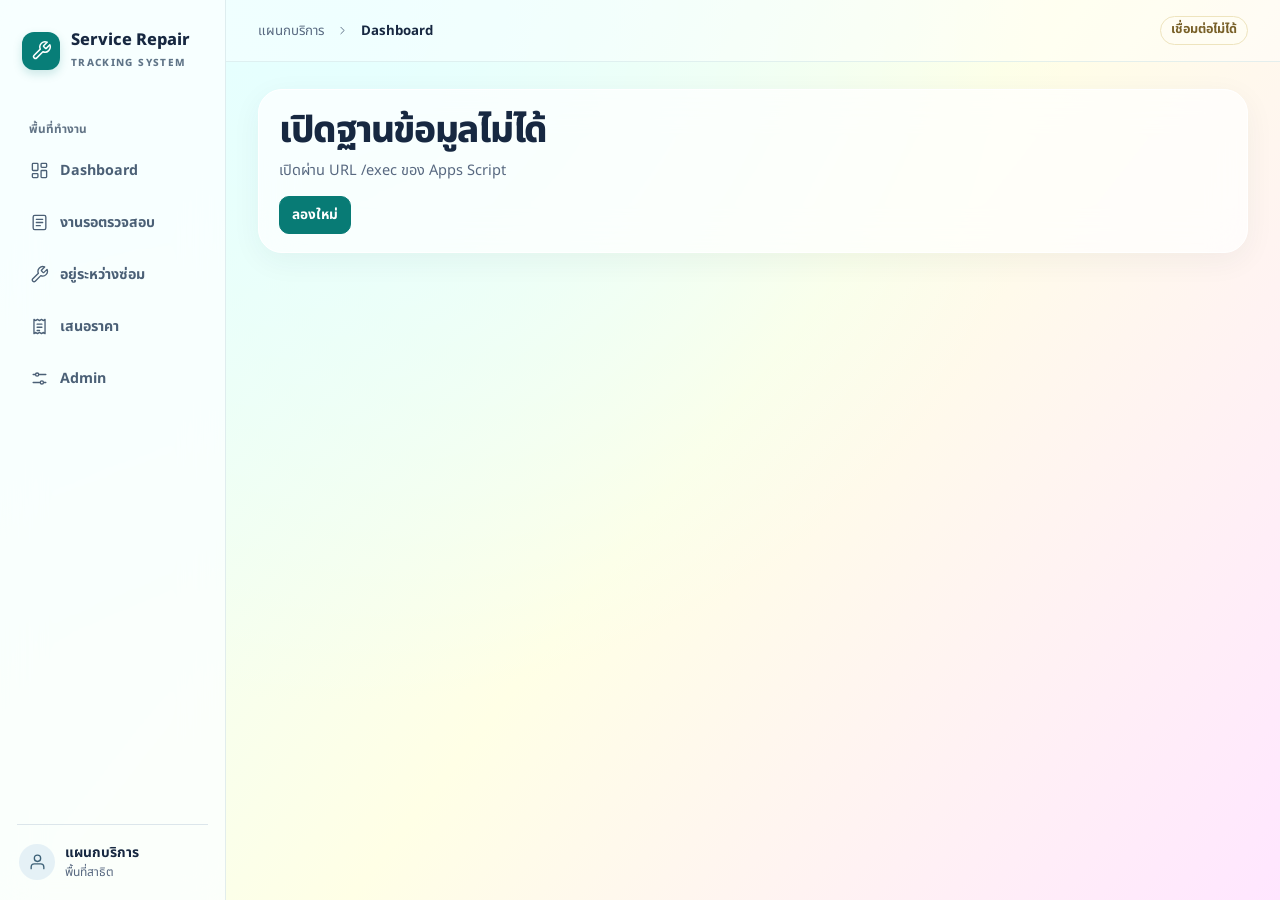
==== google-apps-script/Index.html @ 206aa83a "Add files via upload" ====
<!doctype html>
<html lang="th">
<head>
  <meta charset="utf-8">
  <meta name="viewport" content="width=device-width, initial-scale=1">
  <meta name="description" content="แดชบอร์ดและระบบติดตามงานซ่อมสำหรับแผนกบริการ">
  <meta name="theme-color" content="#edfafa">
  <title>Service Repair Tracking</title>
  <link rel="preconnect" href="https://fonts.googleapis.com">
  <link rel="preconnect" href="https://fonts.gstatic.com" crossorigin>
  <link href="https://fonts.googleapis.com/css2?family=Noto+Sans+Thai:wght@400;500;600;700;800&display=swap" rel="stylesheet">
  <style>
*{box-sizing:border-box}
:root{color-scheme:light;--ink:#172841;--muted:#586980;--line:#dce6eb;--teal:#087a76;--teal-dark:#076761;--panel:rgba(255,255,255,.71);--shadow:0 8px 30px rgba(31,62,81,.055);font-family:"Noto Sans Thai",Tahoma,sans-serif;font-size:16px}
body{margin:0;min-height:100vh;color:var(--ink);background:radial-gradient(ellipse at 26% 2%,#e5ffff,transparent 55%),linear-gradient(128deg,#e5ffff 0%,#ffffe6 53%,#ffe6ff 100%);background-attachment:fixed}
button,input,select,textarea{font:inherit;color:inherit}
button,a,input,select,textarea{transition:background .18s,border-color .18s,color .18s,box-shadow .18s,transform .18s}
button,a{touch-action:manipulation}
button{cursor:pointer}
a{color:inherit;text-decoration:none}
:focus-visible{outline:3px solid #168e89;outline-offset:3px}
svg{width:19px;height:19px;vertical-align:middle;flex:none}
[data-icon]{display:inline-grid;place-items:center;flex:none}
h1,h2,h3,p{margin:0}
small{color:var(--muted)}
[hidden]{display:none!important}
.sidebar{width:226px;position:fixed;inset:0 auto 0 0;display:flex;flex-direction:column;padding:30px 17px 19px;background:rgba(251,255,255,.79);border-right:1px solid rgba(134,172,181,.22);backdrop-filter:blur(20px);z-index:3}
.brand{display:flex;align-items:center;gap:11px;margin:0 5px 49px;line-height:1.27}
.brand strong{font-size:1.02rem;font-weight:800;display:block;white-space:nowrap}
.brand small{font-size:.625rem;letter-spacing:.135em;font-weight:800;color:#607588}
.brand-mark{width:38px;height:38px;border-radius:12px;background:#087e78;color:#fff;box-shadow:0 4px 10px #087e7830}
.brand-mark svg{width:21px;height:21px}
.nav-label{font-size:.74rem;color:#627486;font-weight:700;padding:0 12px 9px}
nav a{display:flex;align-items:center;gap:11px;padding:12px 12px;margin-bottom:5px;border-radius:11px;font-size:.89rem;font-weight:700;color:#4b6076;border:1px solid transparent}
nav a:hover,nav a[aria-current="page"]{background:#dcf4ef;color:#086e69;border-color:#ccece6}
.repair-links{display:contents}
.side-footer{margin-top:auto;border-top:1px solid var(--line);padding:17px 2px 0;display:flex;gap:10px;align-items:center;font-size:.86rem}
.side-footer small{display:block;font-size:.75rem}
.avatar{width:36px;height:36px;border-radius:50%;background:#e5f1f6;color:#3d6177}
.workspace{margin-left:226px;min-width:0}
.topbar{display:flex;align-items:center;justify-content:space-between;padding:0 32px;height:62px;background:#ffffff62;border-bottom:1px solid #d4e7e9a0}
.breadcrumb{display:flex;align-items:center;gap:12px;color:var(--muted);font-size:.83rem}
.breadcrumb strong{color:var(--ink)}
.breadcrumb svg{width:13px}
.demo,.badge{display:inline-flex;align-items:center;gap:6px;padding:4px 10px;border-radius:20px;font-size:.79rem;font-weight:700;line-height:1.5;background:var(--status-bg,#eaf2f7);color:var(--status-fg,#355970);white-space:normal}
.status-pending-inspection{--status-bg:#dfebff;--status-fg:#214e9f}
.status-inspecting{--status-bg:#d4f3fb;--status-fg:#07596d}
.status-repairing{--status-bg:#eae0ff;--status-fg:#55339b}
.status-waiting-parts{--status-bg:#ffe5cf;--status-fg:#914014}
.status-waiting-factory{--status-bg:#fce0f2;--status-fg:#862263}
.status-waiting-customer-approval{--status-bg:#fff0bc;--status-fg:#735000}
.status-waiting-test{--status-bg:#eef5cd;--status-fg:#455b11}
.status-repair-failed{--status-bg:#ffdee0;--status-fg:#a01e37}
.status-repair-completed{--status-bg:#d9f4d8;--status-fg:#26632b}
.status-waiting-return{--status-bg:#d6f5ef;--status-fg:#006259}
.status-closed{--status-bg:#e5e9f1;--status-fg:#455366}
.demo{background:#fffdf3;color:#796129;border:1px solid #eee4be;white-space:nowrap}
.demo i,.key i,.badge i{width:7px;height:7px;border-radius:50%;background:currentColor;flex:none}
main{max-width:1640px;margin:auto;padding:27px 32px 34px}
.hero,.section-head,.toolbar,.dialog-head,.pagination,.actions{display:flex;align-items:center;justify-content:space-between;gap:14px}
.hero{margin-bottom:23px;align-items:flex-end}
.eyebrow{color:var(--teal-dark);font-weight:800;font-size:.71rem;letter-spacing:.12em;margin-bottom:5px}
h1{font-size:clamp(1.65rem,3vw,2.3rem);font-weight:800;letter-spacing:-.035em;line-height:1.25}
.subtitle{color:var(--muted);margin-top:6px;font-size:.91rem}
h2{font-size:1.09rem;font-weight:800}
h3{font-size:.98rem}
.segment{display:flex;align-items:stretch;gap:3px;padding:4px;background:#ffffff9c;border:1px solid #dfe9eb;border-radius:12px;flex-wrap:wrap}
.segment button{border:0;background:none;color:var(--muted);border-radius:8px;padding:7px 11px;font-size:.83rem;font-weight:700;display:inline-flex;align-items:center;justify-content:center;gap:6px}
.segment button[aria-pressed="true"]{background:#fff;color:var(--teal-dark);box-shadow:0 1px 6px #2449571b}
.segment button:hover{color:var(--teal-dark);background:#f2fbf9}
.panel,.metric{background:var(--panel);border:1px solid #fff;border-radius:24px;box-shadow:var(--shadow);backdrop-filter:blur(18px)}
.dashboard-overview{display:grid;grid-template-columns:minmax(320px,.85fr) minmax(0,1.4fr);gap:16px;margin-bottom:16px}
.dashboard-status,.dashboard-follow{margin-bottom:16px}
.status-grid{display:grid;grid-template-columns:repeat(auto-fit,minmax(min(100%,180px),1fr));gap:10px}
.status-card{display:grid;grid-template-columns:minmax(0,1fr) auto;align-items:center;gap:8px;text-align:left;padding:12px;border:1px solid var(--line);border-radius:12px;background:#ffffff9c;color:var(--ink);font-weight:700;transition:background .18s,border-color .18s}
.status-card:hover,.status-card:focus-visible{background:var(--status-bg,#ecfaf7);border-color:var(--status-fg,#85cdc3)}
.status-card strong{font-size:1.1rem;color:var(--status-fg,#00786e)}
.status-track{grid-column:1/-1;height:5px;border-radius:9px;background:var(--status-bg,#e4edf0);overflow:hidden}
.status-track span{display:block;height:100%;border-radius:inherit;background:var(--status-fg,#2b9c90)}
.dashboard-summary{display:flex;flex-direction:column}
.metrics{display:grid;grid-template-columns:repeat(2,minmax(0,1fr));grid-auto-rows:1fr;flex:1;gap:10px}
.metric{padding:13px 14px;text-align:left;min-width:0;color:var(--ink);border-color:#e4edf0;border-radius:15px;box-shadow:none}
.dashboard-overview .chart{--plot:158px}
.dashboard-follow .case-list{grid-template-columns:repeat(3,minmax(0,1fr))}
.dashboard-follow .section-head{flex-wrap:wrap}
.metric:hover,.case:hover{transform:translateY(-2px);box-shadow:0 8px 22px #23445616}
.metric-row{display:flex;justify-content:space-between;align-items:center;gap:8px}
.metric-label{color:#4a6076;font-size:.87rem;font-weight:700}
.tile-icon{display:inline-grid;place-items:center;width:35px;height:35px;border-radius:10px;flex:none}
.teal{background:#daf5ec;color:#08766b}.blue{background:#e3efff;color:#2b5cb0}.amber{background:#fff1d8;color:#895600}.rose{background:#ffe7ed;color:#b12f52}.purple{background:#eee9ff;color:#6547a2}.neutral{background:#eaf0f5;color:#526578}
.metric-value{display:flex;align-items:baseline;gap:7px;line-height:1.18;margin:6px 0}
.metric-value strong{font-size:1.9rem;font-weight:800;letter-spacing:-.035em}
.metric-value span,.metric small{font-size:.77rem;color:var(--muted)}
.panel{padding:18px 20px;min-width:0}
.panel:hover{border-color:#e1eceb}
.section-head{align-items:flex-start;margin-bottom:12px}
.section-head p{color:var(--muted);font-size:.79rem;margin-top:3px}
.icon-title{display:flex;align-items:center;gap:8px}
.icon-title svg{color:var(--teal)}
.button,.icon-button{display:inline-flex;align-items:center;justify-content:center;gap:7px;border:1px solid #d8e5e9;border-radius:10px;background:#fff;padding:8px 12px;font-size:.85rem;font-weight:700;min-height:38px}
.button:hover,.icon-button:hover{background:#e9f7f4;border-color:#b8dcd6}
.button.primary{background:#087b75;color:#fff;border-color:#087b75}
.button.primary:hover{background:#086862}
.button.compact{padding:5px 9px;min-height:32px;font-size:.77rem}
.icon-button{width:38px;padding:0}
.chart-summary{display:flex;flex-wrap:wrap;gap:10px 23px;margin:8px 0 12px}
.chart-summary div{display:grid;gap:1px}
.chart-summary small{font-size:.74rem}
.chart-summary b{font-size:1.18rem;line-height:1.25;font-variant-numeric:tabular-nums}
.chart-summary .delta{color:var(--teal-dark)}
.chart-scroll,.table-scroll{overflow:auto;max-width:100%;scrollbar-color:#b9ced2 transparent}
.chart{display:grid;grid-template-columns:27px 1fr;min-width:max(400px,calc(var(--months) * 32px + 27px));--plot:119px}
.axis,.plot{height:var(--plot)}
.axis{position:relative;color:#65788d;font-size:.70rem}
.axis span{position:absolute;right:6px;transform:translateY(-50%)}
.plot{display:grid;grid-template-columns:repeat(var(--months),minmax(25px,1fr));gap:4px;position:relative;background:repeating-linear-gradient(to top,#d9e5e8 0 1px,transparent 1px 25%)}
.plot button{position:relative;border:0;background:none;display:grid;justify-items:center;align-items:end;padding:0 2px;min-width:0;isolation:isolate}
.plot button:hover,.plot button:focus-visible{background:#d7efed8a;border-radius:6px}
.plot button .bar{width:min(26px,85%);height:max(2px,var(--bar));display:flex;flex-direction:column-reverse;overflow:hidden;border-radius:5px 5px 1px 1px;background:#dbe8ed}
.bar span:first-child,.key .house{background:#16998e}.bar span:nth-child(2),.key .site{background:#a49ae9}
.plot small{position:absolute;top:100%;left:50%;transform:translateX(-50%);white-space:nowrap;font-size:.66rem;padding-top:4px}
.chart-scroll{padding-bottom:24px;padding-top:7px}
.keys{display:flex;justify-content:center;gap:16px;margin-top:3px}
.key{display:inline-flex;align-items:center;gap:6px;color:var(--muted);font-size:.75rem}
.key i{border-radius:3px;width:9px;height:9px}
.case-list{display:grid;gap:8px}
.case{display:grid;grid-template-columns:auto minmax(0,1fr) auto;gap:9px;align-items:center;text-align:left;width:100%;padding:9px 8px;border:1px solid #e4ecef;border-radius:12px;background:#ffffff91}
.case strong,.case small{display:block;overflow-wrap:anywhere}
.case strong{font-size:.84rem}.case small{font-size:.76rem}
.case-count{color:#9c3150;font-size:.72rem;font-weight:800;text-align:right}
.case .tile-icon{width:31px;height:31px}
.text-button{font:inherit;font-weight:800;color:var(--teal-dark);border:0;background:transparent;padding:2px 0;text-align:left}
.text-button:hover{text-decoration:underline}
.table-panel{padding-bottom:11px}
.table-panel .section-head{margin-bottom:10px}
.toolbar{flex-wrap:wrap;margin-bottom:11px;justify-content:flex-start}
.toolbar .grow{flex:1;min-width:185px;max-width:370px}
.repair-toolbar{gap:8px}
.repair-toolbar .grow{min-width:min(100%,245px);max-width:440px}
.repair-toolbar select{max-width:100%}
.repair-date-filter legend{margin-bottom:5px}
.repair-date-heading{display:inline-flex;align-items:center;gap:7px;color:var(--teal-dark);font-weight:700;font-size:.85rem}
.repair-date-heading svg{width:16px;height:16px}
.repair-date-fields{display:flex;flex-wrap:wrap;gap:8px}
.repair-date-fields .field{flex:1 1 132px;max-width:200px;min-width:0}
.repair-filter-layout{display:flex;flex-wrap:wrap;align-items:flex-end;gap:12px 20px;margin-bottom:12px}
.repair-filter-layout .repair-toolbar{flex:1 1 610px;max-width:820px;margin:0}
.repair-filter-layout .repair-date-filter{flex:1 1 350px}
.repair-date-fields{align-items:flex-end}
.filter-reset{white-space:nowrap}
#date-range-error{margin-top:6px}
.search{display:flex;align-items:center;gap:8px;padding:0 10px;border:1px solid #dbe6eb;border-radius:10px;background:#ffffffba;color:var(--muted)}
.search:focus-within{border-color:#129a8a}
.search input{border:0;outline:0;background:none;width:100%;padding:8px 0;font-size:.86rem;min-width:0}
select,input:not(.search input,[type=checkbox]),textarea{border:1px solid #d9e5eb;background:#ffffffc9;border-radius:9px;min-width:0;max-width:100%;padding:8px 10px;font-size:.86rem}
select{appearance:none;padding-right:30px;background-image:url("data:image/svg+xml,%3Csvg xmlns='http://www.w3.org/2000/svg' viewBox='0 0 16 16' fill='none' stroke='%23576980' stroke-width='1.5'%3E%3Cpath d='m4 6 4 4 4-4'/%3E%3C/svg%3E");background-position:right 8px center;background-repeat:no-repeat;background-size:14px}
.table-scroll{margin:0 -6px}
table{width:100%;border-collapse:collapse;text-align:left;font-size:.82rem;white-space:nowrap}
th,td{padding:10px 9px;border-bottom:1px solid #e5eef0}
th{color:#52647b;background:#edf5f7a8;font-size:.75rem;font-weight:800}
tbody tr[data-open]{cursor:pointer}
tbody tr:hover{background:#e7f7f37a}
td .badge{font-size:.74rem}
.serial{color:var(--teal-dark);font-weight:800}
.pagination{margin-top:8px;font-size:.8rem;color:var(--muted)}
.pagination button:disabled{opacity:.4;cursor:default}
.form-grid{display:grid;grid-template-columns:repeat(3,minmax(0,1fr));gap:14px}
.field{display:grid;gap:5px;min-width:0;font-size:.85rem;font-weight:700}
.field input,.field select,.field textarea{width:100%}
.field em{color:#af2950;font-style:normal}
.field.span{grid-column:1/-1}
.flags{display:flex;flex-wrap:wrap;gap:7px;margin-bottom:9px}
.flags button[aria-pressed="true"]{background:#dcf4ef;color:var(--teal-dark);border-color:#abdcd2}
.empty{padding:23px;text-align:center;color:var(--muted);font-size:.89rem;white-space:normal}
dialog{width:min(780px,calc(100% - 24px));max-height:calc(100dvh - 28px);overflow:auto;border:1px solid #fff;border-radius:24px;padding:0;color:var(--ink);background:#f7fcfc;box-shadow:0 22px 80px #16334b40}
dialog[open]{animation:enter .2s ease-out}
dialog::backdrop{background:#23364d51;backdrop-filter:blur(5px)}
@keyframes enter{from{opacity:0;transform:translateY(7px) scale(.985)}to{opacity:1;transform:none}}
.dialog-head{position:sticky;top:0;z-index:1;background:#f7fcfc;padding:17px 21px;border-bottom:1px solid var(--line)}
#dialog-body{padding:18px 21px}
.detail-section{margin-top:18px}
.detail-section h3{margin-bottom:8px}
.detail-meta{display:grid;grid-template-columns:repeat(3,minmax(0,1fr));gap:8px 13px;margin:14px 0;font-size:.86rem}
.detail-meta div,.record{background:#fff;border:1px solid #e1ebee;border-radius:10px;padding:9px 11px;overflow-wrap:anywhere}
.detail-meta small{display:block;font-size:.75rem}
.record{margin:6px 0;font-size:.84rem}
.record p{color:var(--muted);margin-top:3px;white-space:pre-wrap}
.record a{color:var(--teal-dark);text-decoration:underline;overflow-wrap:anywhere}
.admin-nav{margin-bottom:17px;width:fit-content}
.admin-panel{max-width:1080px}
fieldset{min-inline-size:0;border:0;margin:0;padding:0}
fieldset+fieldset{border-top:1px solid var(--line);margin-top:19px;padding-top:15px}
legend{font-weight:800;padding:0;margin-bottom:10px}
.actions{justify-content:flex-end;flex-wrap:wrap;margin-top:18px}
.error{color:#a12446;font-size:.88rem;margin-top:8px}
.toast{position:fixed;right:18px;bottom:18px;z-index:5;padding:12px 17px;border-radius:12px;background:#155d57;color:white;box-shadow:var(--shadow);max-width:calc(100% - 36px)}
@media(max-width:1150px){.sidebar{width:188px}.workspace{margin-left:188px}main,.topbar{padding-inline:22px}}
@media(max-width:1080px){.dashboard-overview{grid-template-columns:1fr}.metrics{grid-template-columns:repeat(3,minmax(0,1fr))}}
@media(max-width:850px){.metrics{grid-template-columns:repeat(2,minmax(0,1fr))}.dashboard-follow .case-list{grid-template-columns:repeat(2,minmax(0,1fr))}}
@media(max-width:580px){.dashboard-follow .case-list{grid-template-columns:1fr}.dashboard-overview .chart{--plot:132px}}
@media(max-width:720px){.sidebar{position:sticky;inset:0 0 auto;width:auto;padding:8px 12px;flex-direction:row;align-items:center;justify-content:space-between;gap:7px;border-right:0;border-bottom:1px solid var(--line)}.brand{margin:0;gap:7px}.brand strong{font-size:.86rem}.brand small{font-size:.51rem}.brand-mark{width:31px;height:31px;border-radius:9px}.sidebar nav{display:flex;gap:3px}.sidebar nav a{padding:7px;font-size:.74rem;gap:4px;margin:0}.sidebar nav svg{width:15px;height:15px}.side-footer,.nav-label{display:none}.workspace{margin-left:0}.topbar{height:49px}.hero{align-items:flex-start;flex-direction:column;margin-bottom:15px}.hero,.section-head{gap:9px}main,.topbar{padding-inline:13px}main{padding-top:18px}.form-grid,.detail-meta{grid-template-columns:repeat(2,minmax(0,1fr))}.panel{padding:14px}.metrics,.dashboard-overview{gap:9px}.dashboard-overview{margin-bottom:10px}}
@media(max-width:430px){.brand small{display:none}.metric{padding:11px}.metric-label{font-size:.76rem}.metric small{font-size:.72rem}.tile-icon{width:29px;height:29px}.tile-icon svg{width:16px;height:16px}.case-list,.form-grid{grid-template-columns:1fr}.chart-summary{gap:8px 15px}.section-head{flex-wrap:wrap}.pagination{flex-wrap:wrap}}
@media(prefers-reduced-motion:reduce){*,*::before,*::after{transition:none!important;animation:none!important}}
.section-head > .badge{flex:none}
@media(max-width:360px){
  .sidebar{padding-inline:8px}
  .sidebar nav a{padding-inline:6px}
  .sidebar nav a [data-icon]{display:none}
}
@media(max-width:720px){
  .sidebar{display:grid;grid-template-columns:minmax(0,1fr) auto auto}
  .sidebar nav{display:contents}
  .sidebar [data-route="dashboard"]{grid-area:1/2}
  .sidebar [data-route="admin"]{grid-area:1/3}
  .repair-links{grid-row:2;grid-column:1/-1;display:grid;grid-template-columns:repeat(3,minmax(0,1fr));gap:4px}
  .sidebar .repair-links a{justify-content:center;min-height:36px;margin:0;padding:4px;text-align:center}
}
.quote-upload{border:1px dashed #b9d9d6;border-radius:14px;background:#f5fbfa;padding:12px;margin-top:16px}
.quote-upload input{display:block;width:min(100%,420px);margin-top:5px}
.quote-upload input::file-selector-button{border:0;border-radius:6px;padding:4px 8px;margin-inline-end:8px;background:#dcf4ef;color:#076761;font-weight:700;cursor:pointer}
.quote-image-status,.quote-upload .error{font-size:.84rem;overflow-wrap:anywhere;margin-top:5px}
.quote-image-status:empty{display:none}
.quote-image-preview img{display:block;max-width:100%;height:auto;border:1px solid var(--line);border-radius:8px;background:#fff;margin:8px 0}
.quote-image-preview img{max-height:220px;object-fit:contain}

.data-actions,.detail-heading{display:flex;align-items:center;gap:7px;flex-wrap:wrap}
.detail-heading{justify-content:space-between;gap:10px;margin-bottom:8px}
.detail-heading h3,.detail-heading .flags{margin:0}
.data-actions svg,.detail-heading svg,.quote-image-trigger svg{width:15px;height:15px}

.quote-image-trigger,.quote-folder{margin-top:8px}
.quote-folder small{font-size:.8rem;overflow-wrap:anywhere}
.clipboard-field{position:fixed;left:0;top:0;opacity:0;pointer-events:none}
.row-copy,.meta-item,.copyable-item{display:flex;align-items:center;gap:8px}
.meta-item,.copyable-item{justify-content:space-between;align-items:flex-start}
.meta-item>span,.copy-content{min-width:0}
.copy-item{flex:none}
.button.copy-item-icon{width:30px;padding:0;min-height:30px}
.copy-item svg{width:15px;height:15px}
.chart-data-actions{text-align:right;margin-top:7px}
td.quote-note{min-width:10rem;max-width:20rem;white-space:normal;overflow-wrap:anywhere}
td .quote-image-trigger{margin-top:0}
.job-search{max-width:740px}
.job-search input[type="search"]{min-height:41px}
.job-results{grid-template-columns:1fr;max-height:21rem;overflow:auto;padding:4px;margin:4px -4px}
.job-results .case:hover{transform:none;border-color:#b6dcd6;background:#f1fbf9}
.job-current{display:flex;align-items:center;gap:10px;flex-wrap:wrap;padding:12px;margin-bottom:15px;border:1px solid var(--line);border-radius:12px;background:#ffffff91}
.job-current>div:first-child{flex:1 1 200px;min-width:0;overflow-wrap:anywhere}
.job-current .subtitle{margin-top:2px}
@media(max-width:430px){.job-results .case{grid-template-columns:minmax(0,1fr) auto}.job-results .tile-icon{display:none}}
.quote-number-trigger,.quote-number-form{margin-top:8px}
.record .quote-number-trigger{margin-inline-start:6px}
@media(max-width:430px){.record .quote-number-trigger{margin-inline-start:0;display:flex;width:fit-content}}
.live-status .button{margin-top:14px}

</style>
</head>
<body data-live-database="true">
  <aside class="sidebar">
    <a class="brand" href="#dashboard"><span class="brand-mark" data-icon="wrench"></span><span><strong>Service Repair</strong><small>TRACKING SYSTEM</small></span></a>
    <nav aria-label="เมนูหลัก">
      <div class="nav-label">พื้นที่ทำงาน</div>
      <a href="#dashboard" data-route="dashboard"><span data-icon="layout"></span> Dashboard</a>
      <div class="repair-links">
        <a href="#repairs" data-route="repairs"><span data-icon="list"></span> งานรอตรวจสอบ</a>
        <a href="#in-progress" data-route="in-progress"><span data-icon="wrench"></span> อยู่ระหว่างซ่อม</a>
        <a href="#quotations" data-route="quotations"><span data-icon="receipt"></span> เสนอราคา</a>
      </div>
      <a href="#admin" data-route="admin"><span data-icon="settings"></span> Admin</a>
    </nav>
    <div class="side-footer"><span class="avatar" data-icon="user"></span><span><strong>แผนกบริการ</strong><small>พื้นที่สาธิต</small></span></div>
  </aside>
  <div class="workspace">
    <header class="topbar">
      <div class="breadcrumb"><span>แผนกบริการ</span><span data-icon="chevron"></span><strong id="breadcrumb">Dashboard</strong></div>
      <div class="data-actions"><span id="source-status" class="demo"><i></i> ข้อมูลจำลอง</span>
        <button id="refresh-db" class="button compact" data-action="reload-live-data" hidden>โหลดข้อมูลใหม่</button></div>
    </header>
    <main id="app"></main>
  </div>
  <dialog id="dialog" aria-labelledby="dialog-title">
    <div class="dialog-head"><div><p class="eyebrow" id="dialog-kicker"></p><h2 id="dialog-title"></h2></div><button type="button" class="icon-button" id="dialog-close" aria-label="ปิด"><span data-icon="x"></span></button></div>
    <div id="dialog-body"></div>
  </dialog>
  <div class="toast" id="toast" role="status" hidden></div>
<script>
"use strict";

const RepairData = (() => {
  const statuses = {
    PENDING_INSPECTION: "รอตรวจสอบ", INSPECTING: "กำลังตรวจสอบ", REPAIRING: "กำลังซ่อม",
    WAITING_PARTS: "รออะไหล่", WAITING_FACTORY: "รอโรงงานตอบกลับ", WAITING_CUSTOMER_APPROVAL: "รอลูกค้าอนุมัติ",
    WAITING_TEST: "รอทดสอบ", REPAIR_FAILED: "ซ่อมไม่สำเร็จ", REPAIR_COMPLETED: "ซ่อมเสร็จ",
    WAITING_RETURN: "รอส่งคืนลูกค้า", CLOSED: "ปิดงาน"
  };
  const types = { IN_HOUSE: "In-House", ON_SITE: "On-Site" };
  const locations = { ...types, FACTORY: "โรงงาน", OTHER: "อื่น ๆ" };
  const priorities = { CRITICAL: "วิกฤต", HIGH: "สูง", MEDIUM: "ปานกลาง", LOW: "ต่ำ" };
  const tests = { PASS: "ผ่าน", FAIL: "ไม่ผ่าน", INCONCLUSIVE: "ยังสรุปไม่ได้" };
  const reasons = ["ยังไม่พบสาเหตุที่แท้จริง", "เปลี่ยนอะไหล่แล้วปัญหายังคงอยู่", "ปัญหาเกิดขึ้นเป็นบางครั้ง", "ต้องได้รับคำแนะนำจากโรงงาน", "ไม่มีอะไหล่สำหรับทดสอบ", "อื่น ๆ"];
  const customers = Object.fromEntries(["เอเวอร์โกลว์ คลินิก", "เดอะสกิน สตูดิโอ", "เวลลิส เมดิคอล", "ไพรม์ แอสเธติก", "ลูมิน่า คลินิก", "ออรา เวลเนส", "ไบรท์เดย์ คลินิก", "เมอริเดียน สกิน"].map((name, index) => ["CUS-" + (index + 1), name]));
  const engineers = { "TEC-1": "ธีรภัทร", "TEC-2": "ธนวัฒน์", "TEC-3": "พีรพล", "TEC-4": "ณัฐวุฒิ" };
  const serviceEngineers = {
    "TEC-STAFF-01":"ประวิทย์", "TEC-STAFF-02":"เอกเลิศ", "TEC-STAFF-03":"สมชาย", "TEC-STAFF-04":"อภิลักษณ์",
    "TEC-STAFF-05":"ธนาธิป", "TEC-STAFF-06":"พงษ์ศักดิ์", "TEC-STAFF-07":"ธนบูรณ์", "TEC-STAFF-08":"จีรศักดิ์",
    "TEC-STAFF-09":"ชาติชาย", "TEC-STAFF-10":"กันต์ศักดิ์", "TEC-STAFF-11":"ณัฐพงษ์", "TEC-STAFF-12":"กษิเดช",
    "TEC-STAFF-13":"ภัควัฒน์", "TEC-STAFF-OTHER":"อื่นๆ"
  };
  const modelsByBrand = {
    Fotona:["SP Dynamis Nx","SP Dynamis","XP Dynamis","XS Dynamis","SP Spectro","XP Focus","StarWalker MaQX","StarWalker PQX","StarWalker Pico Pro","TimeWalker","StarFormer","AvalancheLase","LightWalker","SkyPulse","อื่นๆ"],
    Jeisys:["IntraGen","AcGen","Cellec","Cellec V","Density","LinearZ","Edge One","UltraCel Q+","อื่นๆ"],
    Solta:["Vaser 2.2","Power X","อื่นๆ"],
    Elesys:["1000Nain","อื่นๆ"],
    Hypertech:["Biaxis QS","Biaxis GV","Biaxis Pico","อื่นๆ"],
    BlueCore:["IRIS","Trinity","อื่นๆ"],
    "Dae Yang":["CM Slim","WinBack","Aquatouch","Therma B","อื่นๆ"],
    Lutronic:["Pico Plus","Spectra XT","Spectra","eCo2 Plus","Healite II","Mosaic","อื่นๆ"],
    DAEJU:["Pentagon G-Slim","อื่นๆ"],
    SHEnB:["VirtueRF","อื่นๆ"],
    Brera:["Jovena","อื่นๆ"],
    "อื่นๆ":["อื่นๆ"]
  };
  const normalizeName = value => String(value ?? "").trim().normalize("NFC");
  function addServiceEngineers(directory) {
    const merged = { ...directory };
    const names = new Set(Object.values(merged).map(normalizeName));
    for (const [id,name] of Object.entries(serviceEngineers)) {
      if (!Object.hasOwn(merged,id) && !names.has(normalizeName(name))) merged[id] = name;
    }
    return merged;
  }
  const machineNames = [["Candela", "GentleMax Pro"], ["Lutronic", "Clarity II"], ["Cynosure", "PicoSure"], ["Alma", "Soprano ICE"], ["Cutera", "excel HR"], ["Fotona", "SP Dynamis"], ["Lumenis", "M22"], ["Quanta", "Discovery Pico"]];
  const machines = machineNames.map(([brand, model], index) => ({ machine_id: "MCH-" + (index + 1), customer_id: "CUS-" + (index + 1), brand, model, serial_number: ["GMP-05281","CL2-10472","PS-30812","SI-70611","EXH-54780","SPD-01069","M22-76523","DP-80619"][index] }));
  const dayFormat = new Intl.DateTimeFormat("en-CA", { timeZone: "Asia/Bangkok", year: "numeric", month: "2-digit", day: "2-digit" });
  const bangkokDay = (value = new Date()) => {
    if (typeof value === "string" && /^\d{4}-\d{2}-\d{2}$/.test(value)) return value;
    const parts = Object.fromEntries(dayFormat.formatToParts(new Date(value)).map(part => [part.type, part.value]));
    return [parts.year, parts.month, parts.day].join("-");
  };
  const today = bangkokDay();
  const month = today.slice(0, 7);
  const shiftMonth = (key, offset) => {
    const [year, number] = key.split("-").map(Number);
    return new Date(Date.UTC(year, number - 1 + offset, 1)).toISOString().slice(0, 7);
  };
  const shiftDay = offset => new Date(Date.parse(today) + offset * 86400000).toISOString().slice(0, 10);
  const closedDay = repair => {
    if (repair.status !== "CLOSED") return "";
    const date = repair.repair_completed_at || repair.closed_at;
    return date ? bangkokDay(date) : "";
  };
  const age = repair => Math.max(0, Math.round((Date.parse(closedDay(repair) || today) - Date.parse(bangkokDay(repair.reported_at))) / 86400000));
  const overdue = repair => repair.status !== "CLOSED" && !!repair.due_date && bangkokDay(repair.due_date) < today;
  const failed = repair => repair.attempts.filter(attempt => attempt.test_result === "FAIL").length;
  const active = repair => repair.status !== "CLOSED";
  const search = (repair, query, directory = { customers, engineers }) => [repair.srn, repair.repair_id, repair.machine_id, repair.serial_number, directory.customers[repair.customer_id], repair.brand, repair.model, directory.engineers[repair.assigned_engineer_id]]
    .some(value => String(value || "").toLowerCase().includes(query.trim().toLowerCase()));
  const byMonth = (repairs, target, type = "") => Array.from(new Map(repairs.filter(repair => bangkokDay(repair.reported_at).slice(0, 7) === target && bangkokDay(repair.reported_at) <= today && (!type || repair.initial_service_type === type)).map(repair => [repair.repair_id, repair])).values());
  function monthly(repairs, start, end, type = "") {
    const months = [];
    for (let key = start; key <= end; key = shiftMonth(key, 1)) {
      const records = byMonth(repairs, key, type);
      const in_house = records.filter(repair => repair.initial_service_type === "IN_HOUSE").length;
      const on_site = records.filter(repair => repair.initial_service_type === "ON_SITE").length;
      months.push({ month: key, in_house, on_site, total: in_house + on_site, invalid: records.length - in_house - on_site });
    }
    return months;
  }
  const id = () => globalThis.crypto?.randomUUID?.() || Date.now().toString(36) + "-" + Math.random().toString(36).slice(2);
  const history = (event_type, note, old_value = "", new_value = "", at = new Date().toISOString(), actor = "Admin Demo") =>
    ({ event_id: id(), occurred_at: at, actor, event_type, old_value, new_value, note });

  function seed() {
    const issues = ["พลังงานเลเซอร์ไม่คงที่หลังอุ่นเครื่อง", "ระบบทำความเย็นแสดงข้อผิดพลาด", "เครื่องหยุดทำงานระหว่างยิงทดสอบ", "หัวทรีตเมนต์ตรวจไม่พบ", "หน้าจอค้างระหว่างเริ่มระบบ", "ต้องตรวจสอบการรั่วในวงจรน้ำ"];
    const liveStatuses = ["WAITING_PARTS","WAITING_FACTORY","REPAIR_FAILED","REPAIRING","WAITING_CUSTOMER_APPROVAL","WAITING_TEST","INSPECTING","PENDING_INSPECTION","REPAIR_COMPLETED","WAITING_RETURN"];
    const volumes = [11,14,0,10,16,13,18,15,20,17,25,19];
    const repairs = [];
    for (let offset = 0; offset < volumes.length; offset++) {
      const key = shiftMonth(month, offset - 11);
      for (let index = 0; index < volumes[offset]; index++) {
        const number = repairs.length + 1;
        const machine = machines[(number - 1) % machines.length];
        const opening = number % 3 === 0 ? "ON_SITE" : "IN_HOUSE";
        const isCurrent = offset === 11;
        const isLive = isCurrent || (offset === 10 && index < 5);
        const reported_at = key + "-" + String(1 + index % (isCurrent ? Number(today.slice(-2)) : 26)).padStart(2, "0");
        const status = isLive ? liveStatuses[index % liveStatuses.length] : "CLOSED";
        const lastUpdate = isLive ? shiftDay(-Math.min(Math.max(0, Math.floor((Date.parse(today) - Date.parse(reported_at)) / 86400000)), index % 6)) : reported_at;
        const repeated = isCurrent && index < 3 ? 5 - index : 0;
        const attempts = Array.from({ length: repeated }, (_, attempt) => ({
          attempt_id: "ATT-" + number + "-" + attempt, attempt_no: attempt + 1, attempt_at: lastUpdate, test_result: "FAIL",
          engineer_id: "TEC-" + (number % 4 + 1), location_type: "IN_HOUSE", actions_taken: ["ตรวจสอบระบบควบคุมและบันทึกผล", "ทดสอบวงจรและเปรียบเทียบค่ามาตรฐาน", "ทำการทดสอบซ้ำหลังปรับตั้ง"][attempt % 3], failure_reason: reasons[attempt % 3]
        }));
        repairs.push({
          ...machine, repair_id: "REP-" + key.slice(0, 4) + "-" + String(number).padStart(5, "0"), srn: "SRN-" + key.slice(2, 4) + "-" + String(1040 + number).padStart(4, "0"),
          initial_service_type: opening, current_location_type: isCurrent && index === 2 ? "IN_HOUSE" : opening, reported_at, status,
          assigned_engineer_id: "TEC-" + (number % 4 + 1), priority: repeated ? "HIGH" : "MEDIUM",
          updated_at: lastUpdate, due_date: isLive ? shiftDay(index % 3 === 0 ? -2 : 7 + index) : "",
          issue_description: issues[index % issues.length], hold_reason: index === 0 && isLive ? "รออะไหล่จากผู้จัดจำหน่าย" : "",
          next_action: isLive ? "ยืนยันผลทดสอบและแจ้งความคืบหน้า" : "",
          closed_at: isLive ? "" : reported_at, final_outcome: isLive ? "" : "ซ่อมสำเร็จ",
          close_note: isLive ? "" : "ทดสอบเครื่องก่อนส่งคืนแล้ว", test_result: isLive ? "" : "PASS",
          attempts, visits: opening === "ON_SITE" ? [{ visit_id: "VIS-" + number, scheduled_visit_at: reported_at, site_location: customers[machine.customer_id], visit_engineer_id: "TEC-" + (number % 4 + 1), visit_findings: "ตรวจสอบเบื้องต้นที่หน้างาน" }] : [],
          parts: isLive && index === 0 ? [{ part_number: "SP-DEMO-01", part_name: "ชุดควบคุมระบบทำความเย็น", quantity: 1, part_status: "รอส่ง", eta_at: shiftDay(5) }] : [],
          quotes: [],
          history: [history("เปิดงาน", "รับแจ้งซ่อม", "", "PENDING_INSPECTION", reported_at, "ทีมรับแจ้ง (Demo)"), ...(status === "PENDING_INSPECTION" ? [] : [history(status === "CLOSED" ? "ปิดงาน" : "เปลี่ยนสถานะ", isLive ? "บันทึกความคืบหน้า" : "ส่งมอบงานแล้ว", "PENDING_INSPECTION", status, lastUpdate, "ทีมบริการ (Demo)")])]
        });
      }
    }
    return { version: 1, repairs, settings: { watch: 2, repeated: 3, manager: 4, critical: 5 }, machines, customers, engineers:addServiceEngineers(engineers), statuses: { ...statuses } };
  }

  const storageKey = "service-repair-tracking-demo:v1";
  function load() {
    try {
      const saved = JSON.parse(localStorage.getItem(storageKey));
      if (saved?.version === 1 && Array.isArray(saved.repairs)) {
        return { ...saved, engineers:addServiceEngineers(saved.engineers || engineers) };
      }
    } catch { /* Use fixtures if browser storage is unavailable. */ }
    return seed();
  }
  function save(state) {
    localStorage.setItem(storageKey, JSON.stringify(state));
  }
  return { statuses, types, locations, priorities, tests, reasons, modelsByBrand, today, month, bangkokDay, shiftMonth, closedDay, age, overdue, failed, active, search, monthly, byMonth, history, id, seed, load, save };
})();
if (typeof module !== "undefined") module.exports = RepairData;

</script>
<script>
"use strict";

const R = RepairData;
let state = document.body.dataset.liveDatabase === "true" ? null : R.load();
const app = document.querySelector("#app");
const dialog = document.querySelector("#dialog");
const dialogBody = document.querySelector("#dialog-body");
const paths = {
  wrench:'<path d="M14.7 6.3a1 1 0 0 0 0 1.4l1.6 1.6a1 1 0 0 0 1.4 0l3.8-3.8a6 6 0 0 1-7.9 7.9l-7 7a2.1 2.1 0 0 1-3-3l7-7a6 6 0 0 1 7.9-7.9z"/>',
  layout:'<rect x="3" y="3" width="7" height="9" rx="1"/><rect x="14" y="3" width="7" height="5" rx="1"/><rect x="14" y="12" width="7" height="9" rx="1"/><rect x="3" y="16" width="7" height="5" rx="1"/>',
  settings:'<path d="M4 7h16M4 17h16"/><circle cx="9" cy="7" r="2" fill="white"/><circle cx="15" cy="17" r="2" fill="white"/>',
  user:'<circle cx="12" cy="8" r="4"/><path d="M4 21v-2a4 4 0 0 1 4-4h8a4 4 0 0 1 4 4v2"/>',
  chevron:'<path d="m9 18 6-6-6-6"/>', x:'<path d="m18 6-12 12M6 6l12 12"/>',
  activity:'<path d="M22 12h-4l-3 8L9 4l-3 8H2"/>',
  history:'<path d="M3 12a9 9 0 1 1 2.6 6.4M3 12V5m0 7h7m2-5v5l3 2"/>',
  briefcase:'<rect x="3" y="7" width="18" height="13" rx="2"/><path d="M8 7V5a2 2 0 0 1 2-2h4a2 2 0 0 1 2 2v2M3 13h18"/>',
  clock:'<circle cx="12" cy="12" r="9"/><path d="M12 7v5l3 2"/>',
  hourglass:'<path d="M6 3h12M6 21h12m-11-1v-3l5-5-5-5V4m10 16v-3l-5-5 5-5V4"/>',
  triangle:'<path d="M10.3 4.5 2.9 18a2 2 0 0 0 1.7 3h14.8a2 2 0 0 0 1.7-3L13.7 4.5a2 2 0 0 0-3.4 0zM12 9v4m0 4h.01"/>',
  chart:'<path d="M3 3v18h18M8 16v-3m5 3V8m5 8V5"/>',
  calendar:'<rect x="3" y="5" width="18" height="16" rx="2"/><path d="M16 3v4M8 3v4M3 10h18"/>',
  bell:'<path d="M18 8a6 6 0 0 0-12 0c0 7-3 7-3 9h18c0-2-3-2-3-9M10 21h4"/>',
  list:'<rect x="4" y="3" width="16" height="18" rx="2"/><path d="M8 8h8m-8 4h8m-8 4h5"/>',
  search:'<circle cx="11" cy="11" r="6.5"/><path d="m16 16 4 4"/>',
  filter:'<path d="M4 6h16M7 12h10m-7 6h4"/>',
  receipt:'<path d="M5 3l2 1.5L9.5 3 12 4.5 14.5 3 17 4.5 19 3v18l-2-1.5-2.5 1.5-2.5-1.5L9.5 21 7 19.5 5 21V3Zm4 6h6m-6 4h6m-6 4h3"/>',
  copy:'<rect x="8" y="8" width="12" height="12" rx="2"/><path d="M16 8V6a2 2 0 0 0-2-2H6a2 2 0 0 0-2 2v8a2 2 0 0 0 2 2h2"/>',
  download:'<path d="M12 3v12m-4-4 4 4 4-4M4 16v4h16v-4"/>',
  image:'<rect x="3" y="3" width="18" height="18" rx="2"/><circle cx="8.5" cy="8.5" r="1.5"/><path d="m21 15-6-6L3 21"/>',
  plus:'<path d="M12 5v14M5 12h14"/>',
  edit:'<path d="m15 5 4 4M4 20l4-.6L20 7l-4-4L4.6 15z"/>',
  check:'<path d="m5 12 4 4L19 6"/>'
};
const icon = name => '<svg viewBox="0 0 24 24" fill="none" stroke="currentColor" stroke-width="1.7" stroke-linecap="round" stroke-linejoin="round" aria-hidden="true">' + (paths[name] || "") + '</svg>';
const esc = value => String(value ?? "").replace(/[&<>"']/g, character => ({ "&":"&amp;", "<":"&lt;", ">":"&gt;", '"':"&quot;", "'":"&#39;" })[character]);
const shortDate = new Intl.DateTimeFormat("th-TH-u-ca-gregory", { timeZone:"Asia/Bangkok", year:"numeric", month:"short", day:"numeric" });
const date = value => value && !isNaN(Date.parse(value)) ? shortDate.format(new Date(value)) : "—";
const timestamp = value => value?.length > 10 ? date(value) + " " + new Date(value).toLocaleTimeString("th-TH", { timeZone:"Asia/Bangkok", hour:"2-digit", minute:"2-digit" }) : date(value);
const options = (choices, selected, placeholder = null) => (placeholder === null ? "" : '<option value="">' + esc(placeholder) + '</option>') +
  Object.entries(choices).map(([key, label]) => '<option value="' + esc(key) + '" ' + (key === selected ? "selected" : "") + '>' + esc(label) + '</option>').join("");
const activeStatuses = () => Object.fromEntries(Object.entries(state.statuses).filter(([key]) => key !== "CLOSED"));
const badge = (label, tone = "neutral") => '<span class="badge ' + tone + '"><i></i>' + esc(label) + '</span>';
const toggle = (name, value, label, selected, symbol) => '<button type="button" data-' + name + '="' + value + '" aria-pressed="' + selected + '">' + icon(symbol) + esc(label) + '</button>';
const findRepair = id => state.repairs.find(row => row.repair_id === id);
const assignedEngineerNames = repair => [repair.assigned_engineer_id,repair.secondary_engineer_id]
  .map(id => state.engineers[id]).filter(Boolean);
const assignedEngineer = repair => assignedEngineerNames(repair).join(" · ") || "ยังไม่จ่ายงาน";
const isAdmin = () => location.hash === "#admin";

function render() {
  if (isLiveDatabase() && !state) return showLiveDatabaseStatus();
  const section = dashboardSection();
  const canUseAdmin = !isLiveDatabase() || state.role === "ADMIN";
  if (isLiveDatabase()) {
    document.querySelector("#source-status").textContent = "Google Sheets";
    document.querySelector("#refresh-db").hidden = false;
    document.querySelector(".side-footer small").textContent = "ข้อมูลจริง";
  }
  const route = isAdmin() ? "admin" : section ? location.hash.slice(1) : "dashboard";
  document.querySelectorAll("[data-route]").forEach(link => {
    if (link.dataset.route === "admin") link.hidden = !canUseAdmin;
    if (link.dataset.route === route) link.setAttribute("aria-current", "page");
    else link.removeAttribute("aria-current");
  });
  document.querySelector("#breadcrumb").textContent = isAdmin() ? "Admin" : section?.title || "Dashboard";
  app.innerHTML = isAdmin() ? (canUseAdmin ? admin() : '<section class="panel"><h1>บัญชีนี้มีสิทธิ์ดูข้อมูล</h1></section>') : section ? repairIndex(section) : dashboard();
  if (isAdmin() && canUseAdmin) afterAdmin();
  else if (!isAdmin()) table();
}

function openDialog(kicker, title, body) {
  document.querySelector("#dialog-kicker").textContent = kicker;
  document.querySelector("#dialog-title").textContent = title;
  dialogBody.innerHTML = body;
  if (!dialog.open) dialog.showModal();
  else document.querySelector("#dialog-close").focus();
  dialog.scrollTop = 0;
}
const meta = items => '<div class="detail-meta">' + items.filter(([,value]) => value !== undefined && value !== "").map(([label,value]) =>
  '<div class="meta-item"><span><small>' + esc(label) + '</small><strong>' + esc(value) + '</strong></span>' + copyItemButton("คัดลอก" + label,value,true) + '</div>').join("") + '</div>';
const copyableItem = (html, label) => '<div class="record copyable-item"><div class="copy-content">' + html + '</div>' + copyItemButton(label) + '</div>';
const records = (title, rows, format) => '<section class="detail-section"><h3>' + esc(title) + '</h3>' +
  (rows.length ? rows.map((row,index) => copyableItem(format(row),"คัดลอก" + title + " รายการที่ " + (index + 1))).join("") : '<div class="record"><p>ยังไม่มีบันทึก</p></div>') + '</section>';
const copyableRecord = (title, text, extra = "") => '<section class="detail-section"><h3>' + esc(title) + '</h3>' +
  copyableItem('<p>' + linkifyText(text) + '</p>' + extra,"คัดลอก" + title) + '</section>';
const record = (title, detail) => '<strong>' + linkifyText(title) + '</strong><p>' + linkifyText(detail) + '</p>';
const link = (url, text) => {
  if (!url) return "";
  try {
    const parsed = new URL(url);
    if (["https:", "http:"].includes(parsed.protocol)) return '<a href="' + esc(parsed.href) + '" target="_blank" rel="noopener noreferrer">' + esc(text) + '</a>';
  } catch { /* Render invalid URLs as text. */ }
  return esc(url);
};

function linkifyText(value) {
  const text = String(value ?? "");
  let html = "", cursor = 0;
  for (const match of text.matchAll(/(^|[\s([{<>"'“‘])((?:https?:\/\/)[^\s<>"'“”‘’]+)/gi)) {
    const start = match.index + match[1].length;
    const candidate = match[2];
    const surplus = { ")":0, "]":0, "}":0 };
    for (const character of candidate) {
      if (Object.hasOwn(surplus,character)) surplus[character]++;
      if (character === "(") surplus[")"]--;
      if (character === "[") surplus["]"]--;
      if (character === "{") surplus["}"]--;
    }
    let end = candidate.length;
    while (end > 0) {
      const character = candidate[end - 1];
      if (surplus[character] > 0) surplus[character]--;
      else if (!/[.,!?;:…。，]/.test(character)) break;
      end--;
    }
    const url = candidate.slice(0,end);
    html += esc(text.slice(cursor,start)) + link(url,url);
    cursor = start + end;
  }
  return html + esc(text.slice(cursor));
}
const textFields = (item, fields) => fields.map(([key,label]) => item[key] ? label + " " + item[key] : "").filter(Boolean).join("\n");
const visitRecord = visit => record(visit.site_location, [
  "นัดหมาย " + date(visit.scheduled_visit_at),
  visit.actual_visit_at && "เข้าบริการจริง " + date(visit.actual_visit_at),
  state.engineers[visit.visit_engineer_id],
  visit.visit_findings,
  visit.follow_up_required && "ต้องเข้าซ้ำ · " + date(visit.next_visit_at)
].filter(Boolean).join("\n"));
const attemptRecord = attempt => record("ครั้งที่ " + attempt.attempt_no + " · " + R.tests[attempt.test_result] + " · " + date(attempt.attempt_at), [
  [state.engineers[attempt.engineer_id], R.locations[attempt.location_type]].filter(Boolean).join(" · "),
  textFields(attempt,[["symptom_before","อาการก่อนซ่อม"],["actions_taken","การดำเนินการ"],["parts_replaced","อะไหล่ที่เปลี่ยน"],["remaining_symptom","อาการที่ยังพบ"],["failure_reason","สาเหตุที่ไม่สำเร็จ"],["failure_note","รายละเอียด"],["next_action","ขั้นตอนถัดไป"]]),
  attempt.next_owner_id && "ผู้รับผิดชอบต่อ " + state.engineers[attempt.next_owner_id]
].filter(Boolean).join("\n"));
const partRecord = part => record(part.part_name + " · " + part.part_number, [
  part.quantity + " ชิ้น",
  textFields(part,[["part_status","สถานะ"],["ordered_at","วันที่สั่ง"],["eta_at","คาดว่าจะได้รับ"],["received_at","วันที่ได้รับ"],["po_number","PO"],["claim_number","เลขเคลม"],["tracking_number","เลขติดตาม"]])
].filter(Boolean).join("\n"));
const isQuoteImage = source => typeof source === "string" && /^data:image\/(jpeg|png|webp);base64,[a-z0-9+/]+={0,2}$/i.test(source);
const quoteCurrency = new Intl.NumberFormat("th-TH",{style:"currency",currency:"THB"});
const quotationLabel = quote => quote ? quote.quotation_number || "ยังไม่ระบุเลขใบเสนอราคา" : "ยังไม่มีใบเสนอราคา";
function quoteImageButton(quote, repairId) {
  const driveId = quote?.image_drive?.id;
  const label = icon("image") + ' เปิดรูปภาพ';
  if (/^[A-Za-z0-9_-]+$/.test(driveId || "")) {
    return '<a class="button compact quote-image-trigger" target="_blank" rel="noopener noreferrer" href="https://drive.google.com/file/d/' +
      driveId + '/view">' + label + '</a>';
  }
  if (!isQuoteImage(quote?.image_data_url)) return "";
  return '<button type="button" class="button compact quote-image-trigger" data-quote-image="' + esc(quote.quotation_id) +
    '" data-key="' + esc(repairId) + '">' + label + '</button>';
}

function localQuoteActions(quote, repairId) {
  if (!isQuoteImage(quote.image_data_url)) return "";
  const filename = quote.image_name || quoteImagePath(quote).filename;
  return '<div class="data-actions"><a class="button compact" href="' + esc(quote.image_data_url) +
    '" download="' + esc(filename) + '">' + icon("download") + ' ดาวน์โหลดรูป</a>' +
    (canChooseQuoteFolder() ? '<button type="button" class="button compact" data-archive-quote="' + esc(quote.quotation_id) +
      '" data-key="' + esc(repairId) + '">บันทึกรูปลงโฟลเดอร์</button>' : '') +
    '<span data-quote-drive-controls="' + esc(quote.quotation_id) + '">' + quoteDriveControls(repairId,quote) + '</span></div>';
}
const quoteRecord = (quote, repairId) => '<div class="record-text">' + record(quotationLabel(quote), [
  quoteCurrency.format(quote.quoted_amount_thb),
  textFields(quote,[["quoted_at","วันที่เสนอราคา"],["quotation_status","สถานะ"],["decision_at","วันที่ตัดสินใจ"],["rejection_reason","เหตุผลที่ปฏิเสธ"]])
].filter(Boolean).join("\n")) + '</div>' + quoteImageButton(quote,repairId) + localQuoteActions(quote,repairId);

function openQuoteImage(repairId, quoteId) {
  const quote = findRepair(repairId)?.quotes.find(item => item.quotation_id === quoteId);
  if (!isQuoteImage(quote?.image_data_url)) return;
  const mime = quote.image_data_url.slice(5,quote.image_data_url.indexOf(";")).toLowerCase();
  const url = URL.createObjectURL(new Blob([quoteImageBytes(quote.image_data_url)],{type:mime}));
  window.open(url,"_blank","noopener,noreferrer");
  setTimeout(() => URL.revokeObjectURL(url),60_000);
}

function detail(id) {
  const row = findRepair(id);
  if (!row) return;
  const failures = R.failed(row);
  const risk = failures >= state.settings.critical ? "ติดตามเร่งด่วน" : failures >= state.settings.manager ? "ให้ผู้จัดการตรวจสอบ" : failures >= state.settings.repeated ? "ซ่อมไม่สำเร็จหลายครั้ง" : failures >= state.settings.watch ? "เฝ้าระวัง" : "";
  const related = state.repairs.filter(other => other.repair_id !== id &&
    ((row.machine_id && other.machine_id === row.machine_id) || (row.serial_number && other.serial_number === row.serial_number)))
    .sort((a,b) => Date.parse(b.reported_at) - Date.parse(a.reported_at));
  const closedDay = R.closedDay(row);
  const recurrent = related.some(other => {
    const previousClose = R.closedDay(other);
    return previousClose && other.test_result === "PASS" && previousClose <= R.bangkokDay(row.reported_at);
  });
  const statusEvent = [...row.history].reverse().find(event => event.old_value !== event.new_value && Object.hasOwn(state.statuses, event.new_value));
  const statusAge = statusEvent ? R.age({ reported_at: statusEvent.occurred_at, status: row.status, closed_at: row.closed_at }) : null;
  openDialog("รายละเอียดงานซ่อม", row.srn,
    '<div class="detail-heading"><div class="flags">' + badge(state.statuses[row.status], statusTone(row.status)) + (risk ? badge(risk + " · ไม่ผ่าน " + failures + " ครั้ง", "rose") : "") + (recurrent ? badge("พบประวัติเครื่องซ่อมสำเร็จก่อนเปิดเคสนี้", "purple") : "") + '</div>' + exportButton("detail",id) + '</div>' +
    '<section class="detail-section"><h3>ข้อมูลงานซ่อม</h3>' + meta([["รหัสงาน",row.repair_id],["ลูกค้า",state.customers[row.customer_id]],["ยี่ห้อและรุ่น",row.brand + " " + row.model],["Serial Number",row.serial_number || "ยังไม่ระบุ"],["Machine ID",row.machine_id],["ช่าง",assignedEngineer(row)],["ความเร่งด่วน",R.priorities[row.priority]],["ประเภทเปิดงาน",R.types[row.initial_service_type]],["สถานที่ซ่อมปัจจุบัน",R.locations[row.current_location_type]],["วันที่รับแจ้ง",date(row.reported_at)],["กำหนดเสร็จ",date(row.due_date)],["อัปเดตล่าสุด",timestamp(row.updated_at)],["อายุงาน",R.age(row) + " วัน"],["อยู่ในสถานะนี้",statusAge === null ? "—" : statusAge + " วัน"],["ซ่อมไม่ผ่าน",failures + " ครั้ง"]]) + '</section>' +
    copyableRecord("อาการเสียและความคืบหน้า", row.issue_description + "\n" + textFields(row,[["error_code","Error Code"],["initial_findings","ผลตรวจสอบ"],["root_cause","สาเหตุ"],["hold_reason","เหตุผลที่ติดขัด"],["next_action","ขั้นตอนถัดไป"]])) +
    (row.received_at_company_at || row.storage_location || row.repair_started_at || row.returned_to_customer_at ? copyableRecord("ข้อมูล In-House", textFields(row,[["received_at_company_at","รับเครื่อง"],["storage_location","ที่เก็บเครื่อง"],["received_by","ผู้รับเครื่อง"],["repair_started_at","เริ่มซ่อม"],["returned_to_customer_at","ส่งคืน"]])) : '') +
    (closedDay ? copyableRecord("ปิดงาน · " + date(closedDay), [row.final_outcome, R.tests[row.test_result], row.close_note].filter(Boolean).join(" · "),link(row.service_report_url,"เปิดรายงานบริการ")) : "") +
    records("การเข้าบริการ (Visits)", row.visits, visitRecord) +
    records("รอบการซ่อม (Attempts)", row.attempts, attemptRecord) +
    records("อะไหล่", row.parts, partRecord) +
    records("ใบเสนอราคา", row.quotes, quote => quoteRecord(quote,id)) +
    records("เอกสาร", String(row.attachments || "").split(/\s+/).filter(Boolean), url => link(url, url)) +
    records("ประวัติเครื่องเดียวกัน", related, other => '<button class="text-button" data-open="' + esc(other.repair_id) + '">' + esc(other.srn) + '</button><p>' + date(other.reported_at) + ' · ' + esc(state.statuses[other.status]) + '</p>'));
}

function notify(message) {
  const toast = document.querySelector("#toast");
  clearTimeout(notify.timer);
  (dialog.open ? dialog : document.body).append(toast);
  toast.textContent = message;
  toast.hidden = false;
  notify.timer = setTimeout(() => { toast.hidden = true; }, 3200);
}

document.querySelectorAll("[data-icon]").forEach(element => { element.innerHTML = icon(element.dataset.icon); });
document.querySelector("#dialog-close").addEventListener("click", () => dialog.close());
window.addEventListener("hashchange", () => {
  if (dialog.open) dialog.close();
  clearFilters();
  render();
  window.scrollTo(0,0);
});
window.addEventListener("DOMContentLoaded", () => isLiveDatabase() ? loadLiveDatabase() : render());

</script>
<script>
"use strict";

const monthsShort = ["ม.ค.","ก.พ.","มี.ค.","เม.ย.","พ.ค.","มิ.ย.","ก.ค.","ส.ค.","ก.ย.","ต.ค.","พ.ย.","ธ.ค."];
const monthLabel = key => monthsShort[Number(key.slice(5)) - 1] + " " + key.slice(0, 4);
const waiting = ["WAITING_PARTS","WAITING_FACTORY","WAITING_CUSTOMER_APPROVAL"];
const filters = { query: "", location: "", status: "", flag: "", quoteScope: "", assignment: "", quoteNumber: "", from: "", to: "" };
let tablePage = 1;
const chart = { start: R.shiftMonth(R.month, -11), end: R.month, type: "" };
const isQuotationJob = repair => repair.status === "WAITING_CUSTOMER_APPROVAL" || repair.quotes?.length > 0;
const repairingStatuses = ["INSPECTING","REPAIRING","WAITING_PARTS","WAITING_FACTORY","WAITING_TEST","REPAIR_FAILED"];
const repairSections = {
  "#repairs": { title:"งานรอตรวจสอบ", description:"รายการที่รับแจ้งแล้วและรอเริ่มตรวจสอบ", statuses:["PENDING_INSPECTION"],
    matches:repair => repair.status === "PENDING_INSPECTION" },
  "#in-progress": { title:"อยู่ระหว่างซ่อม", description:"งานที่เริ่มดำเนินการและยังซ่อมไม่เสร็จ", statuses:repairingStatuses,
    matches:repair => repairingStatuses.includes(repair.status) && !isQuotationJob(repair) },
  "#quotations": { title:"เสนอราคา", description:"ใบเสนอราคาและงานรอลูกค้าอนุมัติ เฉพาะงานที่ยังไม่ปิด",
    matches:isQuotationJob }
};
const dashboardSection = (hash = location.hash) => repairSections[hash];
const isQuotationView = () => location.hash === "#quotations";
const isRepairQueue = () => location.hash === "#in-progress";
const hasDateRange = () => Boolean(filters.from || filters.to);
const quotationJobScope = () => filters.quoteScope || (hasDateRange() ? "all" : "open");
const byRisk = (a, b) => R.failed(b) - R.failed(a) || Number(R.overdue(b)) - Number(R.overdue(a)) || R.age(b) - R.age(a);
const isSpecial = row => R.failed(row) >= state.settings.repeated || R.overdue(row) || R.age(row) > 30;
const statusTone = status => Object.hasOwn(R.statuses,status) ? "status-" + status.toLowerCase().replaceAll("_","-") : "neutral";
const flagChecks = {
  active:R.active, overdue:R.overdue,
  waiting:r => waiting.includes(r.status), special:r => R.active(r) && isSpecial(r),
  "active-repeated":r => R.active(r) && R.failed(r) >= state.settings.repeated
};
const flagLabels = {active:"งานซ่อมคงค้าง",overdue:"เกินกำหนด",waiting:"งานที่รอ",special:"งานที่ต้องติดตาม","active-repeated":"งานเปิดที่ซ่อมไม่ผ่านหลายครั้ง"};

function dashboard() {
  const total = state.repairs.length;
  const active = state.repairs.filter(R.active);
  const count = condition => active.filter(condition).length;
  const repeated = count(row => R.failed(row) >= state.settings.repeated);
  const metrics = [
    ["งานซ่อมทั้งหมด", total, "list", "teal", "รวมทุกสถานะ", "all"],
    ["งานซ่อมคงค้าง", active.length, "briefcase", "teal", "In-House " + count(r => r.current_location_type === "IN_HOUSE") + " · On-Site " + count(r => r.current_location_type === "ON_SITE"), "active"],
    ["ปิดงานแล้ว", total - active.length, "check", "teal", "ดูรายการที่ปิดงาน", "closed"],
    ["เกินกำหนด", count(R.overdue), "clock", "amber", "ค้างเกิน 30 วัน " + count(r => R.age(r) > 30) + " งาน", "overdue"],
    ["งานที่รอ", count(r => waiting.includes(r.status)), "hourglass", "blue", "อะไหล่ " + count(r => r.status === waiting[0]) + " · โรงงาน " + count(r => r.status === waiting[1]) + " · อนุมัติ " + count(r => r.status === waiting[2]), "waiting"],
    ["ซ่อมไม่สำเร็จหลายครั้ง", repeated, "triangle", "rose", "งานเปิดที่ซ่อมไม่ผ่านตั้งแต่ " + state.settings.repeated + " ครั้ง", "active-repeated"]
  ];
  const follow = active.filter(isSpecial).sort(byRisk);
  return '<header class="hero"><div><h1>ติดตามงานซ่อม</h1><p class="subtitle">ภาพรวมงานซ่อมทุกสถานะ แนวโน้มการรับแจ้ง และงานที่ต้องติดตาม</p></div></header>' +
    '<div class="dashboard-overview"><section class="panel dashboard-summary"><header class="section-head"><h2 class="icon-title">' + icon("briefcase") + ' สรุปงานซ่อม</h2></header>' +
    '<div class="metrics">' + metrics.map(([name, count, symbol, color, detail, flag]) =>
      '<button class="metric" data-metric="' + flag + '"><div class="metric-row"><span class="metric-label">' + name + '</span><span class="tile-icon ' + color + '">' + icon(symbol) + '</span></div><div class="metric-value"><strong>' + count + '</strong><span>งาน</span></div><small>' + detail + '</small></button>').join("") + '</div></section>' +
    '<section class="panel" id="monthly-panel">' + monthlyPanel() + '</section></div>' + dashboardStatuses(total) +
    '<section class="panel dashboard-follow"><header class="section-head"><div><h2 class="icon-title">' + icon("bell") + ' งานที่ต้องติดตาม</h2><p>งานเกินกำหนด ค้างนาน หรือซ่อมหลายครั้ง</p></div>' +
    '<div class="data-actions"><span class="badge rose">' + follow.length + ' งาน</span><button class="button compact" data-metric="special">ดูงานที่ต้องติดตามทั้งหมด</button></div></header><div class="case-list">' +
    (follow.slice(0, 3).map(row => '<button class="case" data-open="' + esc(row.repair_id) + '"><span class="tile-icon rose">' + icon("triangle") + '</span><span><strong>' + esc(row.srn) + '</strong><small>' + esc(row.brand + " " + row.model) + '</small></span><span class="case-count">' + (R.failed(row) >= state.settings.repeated ? 'ไม่ผ่าน ' + R.failed(row) + ' ครั้ง' : R.overdue(row) ? 'เกินกำหนด' : 'ค้าง ' + R.age(row) + ' วัน') + '</span></button>').join("") || '<p class="empty">ไม่มีงานที่ต้องติดตามเป็นพิเศษ</p>') +
    '</div></section>' + repairList("งานซ่อมทั้งหมด");
}

function dashboardStatuses(total) {
  const counts = new Map();
  state.repairs.forEach(row => counts.set(row.status,(counts.get(row.status) || 0) + 1));
  return '<section class="panel dashboard-status"><header class="section-head"><div><h2>งานตามสถานะ</h2><p>เลือกสถานะเพื่อดูรายการงานซ่อม</p></div></header><div class="status-grid">' +
    Object.entries(state.statuses).map(([status,label]) => {
      const count = counts.get(status) || 0;
      return '<button type="button" class="status-card ' + statusTone(status) + '" data-dashboard-status="' + esc(status) + '"><span>' + esc(label) + '</span><strong>' +
        count + '</strong><span class="status-track" aria-hidden="true"><span style="width:' + (total ? count / total * 100 : 0) + '%"></span></span></button>';
    }).join("") + '</div></section>';
}

function repairIndex(section) {
  return '<header class="hero"><div><h1>' + section.title + '</h1><p class="subtitle"' + (isQuotationView() ? ' id="quotation-scope"' : '') + '>' + section.description + '</p></div></header>' + repairList(isQuotationView() ? "รายการใบเสนอราคา" : "รายการงานซ่อม");
}

function repairList(title) {
  const total = isQuotationView() ? '<span class="badge" id="quotation-total"></span>' : '';
  return '<section class="panel table-panel" id="repair-list"><header class="section-head"><div><h2 class="icon-title" tabindex="-1">' + icon("list") + ' ' + title + '</h2><p>เลือกเลขที่ SRN เพื่อดูรายละเอียดและประวัติของเครื่อง</p></div><div class="data-actions"><span class="badge" id="result-count" role="status"></span>' + total + exportButton("dashboard") + '</div></header>' + tableControls() + '<div id="table-output"></div></section>';
}

function monthlyPanel() {
  const [prev, now] = R.monthly(state.repairs, R.shiftMonth(R.month, -1), R.month, chart.type);
  const series = R.monthly(state.repairs, chart.start, chart.end, chart.type);
  const peak = Math.max(4, Math.ceil(Math.max(...series.map(item => item.total)) / 4) * 4);
  const delta = now.total - prev.total;
  const percent = prev.total ? ((delta / prev.total) * 100).toFixed(1) + "%" : "N/A";
  const signed = value => (delta > 0 ? "+" : "") + value;
  return '<header class="section-head"><div><h2 class="icon-title">' + icon("chart") + ' จำนวนการแจ้งซ่อมรายเดือน</h2><p>ตามวันที่รับแจ้งและประเภทเปิดงาน รวมทุกสถานะ ' + (series.some(item => item.invalid) ? '· พบข้อมูลประเภทงานที่ไม่ถูกต้อง' : '') + '</p></div><button class="button compact" data-action="chart-range">' + icon("calendar") + ' ช่วงเดือน</button></header>' +
    '<div class="chart-summary"><div><small>เดือนนี้ (MTD)</small><b>' + now.total + ' งาน</b></div><div><small>เดือนก่อน</small><b>' + prev.total + ' งาน</b></div><div><small>เปลี่ยนแปลง MoM</small><b class="' + (delta < 0 ? "" : "delta") + '">' + signed(delta) + ' <small>(' + (prev.total ? signed(percent) : percent) + ')</small></b></div><div style="margin-left:auto"><select id="chart-type" aria-label="ประเภทเปิดงาน">' + options(R.types, chart.type, "ทุกประเภท") + '</select></div></div>' +
    '<div class="chart-scroll" tabindex="0" aria-label="กราฟจำนวนการแจ้งซ่อมรายเดือน เลื่อนได้"><div class="chart" style="--months:' + series.length + '"><div class="axis" aria-hidden="true">' +
    [0,1,2,3,4].map(step => '<span style="top:' + step * 25 + '%">' + peak * (4 - step) / 4 + '</span>').join("") +
    '</div><div class="plot" style="--months:' + series.length + '">' +
    series.map(item => {
      const label = monthLabel(item.month) + " · " + item.total + " งาน (In-House " + item.in_house + ", On-Site " + item.on_site + ")";
      return '<button aria-label="' + label + '" title="' + label + '" data-month="' + item.month + '"><span class="bar" style="--bar:' + (item.total / peak * 100) + '%"><span style="height:' + (item.total ? item.in_house / item.total * 100 : 0) + '%"></span><span style="height:' + (item.total ? item.on_site / item.total * 100 : 0) + '%"></span></span><small>' + monthLabel(item.month).split(" ")[0] + '</small></button>';
    }).join("") + '</div></div></div><div class="keys"><span class="key"><i class="house"></i>In-House</span><span class="key"><i class="site"></i>On-Site</span><button class="text-button key" data-action="month-summary">ตารางรายเดือน</button></div>' + '<div class="chart-data-actions">' + exportButton("monthly") + '</div>';
}

function dateRangeControls(values = filters, admin = false) {
  const label = isQuotationView() ? "วันที่เสนอราคา" : "วันที่รับแจ้ง";
  const filterAttribute = admin ? "data-admin-filter" : "data-filter";
  const resetAction = admin ? "reset-admin-filters" : "clear-filters";
  return '<fieldset class="repair-date-filter"><legend><span class="repair-date-heading">' + icon("calendar") + ' ช่วง' + label +
    ' <span class="badge" id="date-range-active" hidden>กำลังกรอง</span></span></legend>' +
    '<div class="repair-date-fields">' +
    '<label class="field">ตั้งแต่วันที่<input type="date" ' + filterAttribute + '="from" value="' + esc(values.from) + '" aria-describedby="date-range-error"></label>' +
    '<label class="field">ถึงวันที่<input type="date" ' + filterAttribute + '="to" value="' + esc(values.to) + '" aria-describedby="date-range-error"></label>' +
    '<button type="button" class="button filter-reset" data-action="' + resetAction + '">รีเซ็ต</button>' +
    '</div><p class="error" id="date-range-error" role="status" hidden></p></fieldset>';
}

function matchesDateRange(value, { from,to } = filters) {
  if (!from && !to) return true;
  if (!Number.isFinite(Date.parse(value))) return false;
  const day = R.bangkokDay(value);
  return (!from || day >= from) && (!to || day <= to);
}

function updateDateRangeFeedback({ from,to } = filters) {
  document.querySelector("#date-range-active").hidden = !from && !to;
  const error = document.querySelector("#date-range-error");
  const invalidRange = from && to && from > to;
  error.textContent = invalidRange ? "วันที่เริ่มต้นต้องไม่อยู่หลังวันที่สิ้นสุด" : "";
  error.hidden = !invalidRange;
}

function tableControls() {
  const section = dashboardSection();
  const quotes = isQuotationView();
  const examples = quotes ? "เลขใบเสนอราคา, ลูกค้า, รุ่น" : "SRN, รุ่น, ช่าง, อาการเสีย";
  const select = (key,label,choices,placeholder) => '<select aria-label="' + label + '" data-filter="' + key + '">' + options(choices,filters[key],placeholder) + '</select>';
  const locationFilter = () => select("location","สถานที่ซ่อม",R.locations,"ทุกสถานที่");
  const statusFilter = statuses => select("status","สถานะงานซ่อม",statuses,"ทุกสถานะ");
  let controls;
  if (quotes) {
    controls = select("quoteScope","สถานะงานซ่อม",{open:"เฉพาะงานที่ยังเปิด",closed:"เฉพาะงานที่ปิดแล้ว",all:"ทุกสถานะงานซ่อม"},"สถานะงานซ่อม (อัตโนมัติ)") +
      select("quoteNumber","เลขใบเสนอราคา",{missing:"ยังไม่ระบุเลขใบเสนอราคา"},"ทุกเลขใบเสนอราคา");
  } else if (isRepairQueue()) {
    const statuses = Object.fromEntries(section.statuses.map(code => [code,state.statuses[code] || R.statuses[code]]));
    controls = statusFilter(statuses) + select("flag","กำหนดเสร็จ",{overdue:"เฉพาะงานเกินกำหนด"},"ทุกกำหนดเสร็จ");
  } else if (section) {
    controls = locationFilter() + select("assignment","การจ่ายงาน",{unassigned:"ยังไม่จ่ายช่าง",assigned:"จ่ายช่างแล้ว"},"การจ่ายงานทั้งหมด");
  } else {
    controls = statusFilter(state.statuses) + locationFilter();
  }
  const drilldown = !section && filters.flag ? '<span class="badge">' + esc(flagLabels[filters.flag]) + '</span>' : '';
  return '<div class="repair-filter-layout"><div class="toolbar repair-toolbar"><label class="search grow">' + icon("search") +
    '<input type="search" aria-label="ค้นหาด้วยคีย์เวิร์ด" placeholder="ค้นหา เช่น ' + examples + '" value="' + esc(filters.query) + '" data-filter="query"></label>' +
    controls + drilldown + '</div>' + dateRangeControls() + '</div>';
}

const keywordTerms = query => lookupKey(query).split(/\s+/).filter(Boolean);
const keywordText = values => values.map(lookupKey).filter(Boolean).join("\n");
const searchableDates = (...values) => values.filter(value => value && Number.isFinite(Date.parse(value)))
  .flatMap(value => [value,date(value)]);

function repairKeywordText(repair) {
  const details = [
    repair.error_code,repair.initial_findings,repair.root_cause,repair.attachments,repair.storage_location,repair.received_by,
    repair.final_outcome,repair.close_note,repair.service_report_url,R.tests[repair.test_result],R.overdue(repair) ? "เกินกำหนด" : "",
    ...searchableDates(repair.reported_at,repair.updated_at,repair.due_date,repair.received_at_company_at,
      repair.repair_started_at,repair.returned_to_customer_at,R.closedDay(repair))
  ];
  const visits = (repair.visits || []).flatMap(visit => [
    visit.site_location,state.engineers[visit.visit_engineer_id],visit.visit_findings,visit.follow_up_required ? "ต้องเข้าซ้ำ" : "",
    ...searchableDates(visit.scheduled_visit_at,visit.actual_visit_at,visit.next_visit_at)
  ]);
  const attempts = (repair.attempts || []).flatMap(attempt => [
    attempt.attempt_no,state.engineers[attempt.engineer_id],R.locations[attempt.location_type],R.tests[attempt.test_result],
    attempt.symptom_before,attempt.actions_taken,attempt.parts_replaced,attempt.remaining_symptom,
    attempt.failure_reason,attempt.failure_note,attempt.next_action,state.engineers[attempt.next_owner_id],
    ...searchableDates(attempt.attempt_at)
  ]);
  const parts = (repair.parts || []).flatMap(part => [
    part.part_number,part.part_name,part.quantity,part.part_status,part.po_number,part.claim_number,part.tracking_number,
    ...searchableDates(part.ordered_at,part.eta_at,part.received_at)
  ]);
  return keywordText([...repairCells(repair),repair.machine_id,...details,...visits,...attempts,...parts]);
}

function quotationKeywordText(repair,quote) {
  return keywordText([...quotationCells({repair,quote}),quotationLabel(quote),quote?.description,quote?.image_name,
    quote?.quoted_amount_thb != null && quote.quoted_amount_thb !== "" ? quoteCurrency.format(quote.quoted_amount_thb) : "",
    ...searchableDates(quote?.quoted_at,quote?.decision_at)]);
}

function repairMatchesSearch(repair,terms) {
  if (!terms.length) return true;
  const text = repairKeywordText(repair);
  if (terms.every(term => text.includes(term))) return true;
  const quoteTexts = (repair.quotes || []).map(quote => quotationKeywordText(repair,quote));
  return terms.every(term => text.includes(term) || quoteTexts.some(quote => quote.includes(term)));
}

function dashboardRows() {
  const section = dashboardSection();
  const scope = isQuotationView() ? quotationJobScope() : section ? "open" : "all";
  const terms = isQuotationView() ? [] : keywordTerms(filters.query);
  const rows = state.repairs.filter(r => (scope === "all" || R.active(r) === (scope === "open")) && (!section?.matches || section.matches(r)) &&
    (isQuotationView() || matchesDateRange(r.reported_at)) &&
    (!filters.location || r.current_location_type === filters.location) && (!filters.status || r.status === filters.status) &&
    (!filters.assignment || Boolean(r.assigned_engineer_id) === (filters.assignment === "assigned")) &&
    (!filters.flag || flagChecks[filters.flag](r)) && repairMatchesSearch(r,terms));
  rows.sort(byRisk);
  return rows;
}

function quotationRows() {
  const terms = keywordTerms(filters.query);
  const scope = quotationJobScope();
  return dashboardRows().flatMap(repair => {
    const text = terms.length ? repairKeywordText(repair) : "";
    const quotes = repair.quotes?.length ? repair.quotes : scope === "open" ? [null] : [];
    return quotes
      .filter(quote => matchesDateRange(quote?.quoted_at))
      .filter(quote => !filters.quoteNumber || (quote && !String(quote.quotation_number || "").trim()))
      .filter(quote => {
        if (terms.every(term => text.includes(term))) return true;
        const quoteText = quotationKeywordText(repair,quote);
        return terms.every(term => text.includes(term) || quoteText.includes(term));
      })
      .map(quote => ({ repair, quote }));
  });
}

const repairTableColumns = ["SRN","ลูกค้า","ยี่ห้อ","รุ่น","Serial Number","สถานที่ปัจจุบัน","ช่าง","สถานะ","ซ่อมไม่ผ่าน","อายุงาน (วัน)","อัปเดตล่าสุด","กำหนดเสร็จ"];

function quotationTableRow({ repair, quote }) {
  const link = '<button class="text-button serial" data-open="' + esc(repair.repair_id) + '">' + esc(repair.srn) + '</button>';
  const number = quotationLabel(quote);
  const copy = copyItemButton("คัดลอก " + (quote ? number : repair.srn),quotationCopyText({repair,quote}),true);
  const amount = quote?.quoted_amount_thb != null && quote.quoted_amount_thb !== "" ? quoteCurrency.format(quote.quoted_amount_thb) : "—";
  return '<tr data-open="' + esc(repair.repair_id) + '"><td>' + link + '</td><td>' + esc(state.customers[repair.customer_id]) +
    '</td><td><div class="row-copy">' + esc(number) + copy + '</div></td><td>' + esc(amount) +
    '</td><td>' + esc(quote?.quotation_status || "—") + '</td><td>' + badge(state.statuses[repair.status],statusTone(repair.status)) +
    '</td><td>' + date(quote?.quoted_at) + '</td><td>' + date(quote?.decision_at) +
    '</td><td class="quote-note">' + esc(quote?.rejection_reason || "—") + '</td><td>' + esc(repair.brand + " " + repair.model) +
    '</td><td>' + (quoteImageButton(quote,repair.repair_id) || "—") + '</td></tr>';
}

function table() {
  const quotes = isQuotationView();
  const rows = quotes ? quotationRows() : dashboardRows();
  const columns = quotes ? quotationColumns : repairTableColumns;
  const size = 10;
  const pages = Math.max(1, Math.ceil(rows.length / size));
  tablePage = Math.min(tablePage, pages);
  const start = (tablePage - 1) * size;
  document.querySelector("#result-count").textContent = rows.length + " รายการ";
  updateDateRangeFeedback();
  if (quotes) {
    const scope = quotationJobScope();
    document.querySelector("#quotation-scope").textContent = {
      open:dashboardSection().description,
      closed:"เฉพาะใบเสนอราคาของงานที่ปิดแล้ว",
      all:"ใบเสนอราคาของทั้งงานที่ยังเปิดและงานที่ปิดแล้ว"
    }[scope];
    const satang = rows.reduce((total,{ quote }) => total + Math.round((Number(quote?.quoted_amount_thb) || 0) * 100),0);
    document.querySelector("#quotation-total").textContent = "ยอดเสนอราคารวม " + quoteCurrency.format(satang / 100);
  }
  const visibleRows = rows.slice(start,start + size);
  const rowHtml = quotes ? visibleRows.map(quotationTableRow).join("") : visibleRows.map(r => '<tr data-open="' + esc(r.repair_id) + '"><td><div class="row-copy"><button class="text-button serial" data-open="' + esc(r.repair_id) + '">' + esc(r.srn) + '</button>' + repairCopyButton(r) + '</div></td><td>' + esc(state.customers[r.customer_id]) + '</td><td>' + esc(r.brand) + '</td><td>' + esc(r.model) + '</td><td>' + esc(r.serial_number || "—") + '</td><td>' + esc(R.locations[r.current_location_type]) + '</td><td>' + esc(assignedEngineer(r)) + '</td><td>' + badge(state.statuses[r.status], statusTone(r.status)) + '</td><td>' + (R.failed(r) >= state.settings.repeated ? badge(R.failed(r) + " ครั้ง", "rose") : R.failed(r)) + '</td><td>' + R.age(r) + '</td><td>' + date(r.updated_at) + '</td><td>' + (R.overdue(r) ? badge(date(r.due_date) + " · เกินกำหนด", "amber") : date(r.due_date)) + '</td></tr>').join("");
  const label = quotes ? "ตารางรายการใบเสนอราคา" : "ตารางรายการงานซ่อม";
  const empty = '<tr><td colspan="' + columns.length + '" class="empty">' + (quotes ? "ไม่พบรายการเสนอราคาที่ตรงกับตัวกรอง" : "ไม่พบงานซ่อมที่ตรงกับตัวกรอง") + '</td></tr>';
  document.querySelector("#table-output").innerHTML =
    '<div class="table-scroll" tabindex="0" aria-label="' + label + ' เลื่อนได้"><table><thead><tr>' +
    columns.map(name => '<th scope="col">' + name + '</th>').join("") +
    '</tr></thead><tbody>' + (rowHtml || empty) +
    '</tbody></table></div><div class="pagination"><span>' + (rows.length ? (start + 1) + '–' + Math.min(rows.length, start + size) + ' จาก ' + rows.length : '0 รายการ') + '</span><div class="segment"><button data-page="' + (tablePage - 1) + '" ' + (tablePage <= 1 ? "disabled" : "") + '>ก่อนหน้า</button><button data-page="' + (tablePage + 1) + '" ' + (tablePage >= pages ? "disabled" : "") + '>ถัดไป</button></div></div>';
}

</script>
<script>
"use strict";

const adminTabs = { manage:["จัดการงานซ่อม","list"], new:["เปิดงานใหม่","plus"], update:["บันทึกและปิดงาน","history"], settings:["ข้อมูลหลักและตั้งค่า","settings"] };
let adminTab = "manage", selectedId = "", activity = "progress", adminPage = 1;
const adminFilters = {
  manage:{query:"",status:"",from:"",to:""},
  update:{query:"",scope:""}
};
const lookupKey = value => String(value ?? "").trim().normalize("NFC").toLowerCase();
const isOtherBrand = brand => lookupKey(brand).replace(/\s+/g,"") === "อื่นๆ";
const findMachineBySerial = (directory, serial) => directory.machines.find(machine => lookupKey(machine.serial_number) === lookupKey(serial));
const choiceCollator = new Intl.Collator("th",{sensitivity:"base",numeric:true});
const compareChoices = (a,b) => Number(a === "อื่นๆ") - Number(b === "อื่นๆ") || choiceCollator.compare(a,b);
const engineerChoices = () => Object.fromEntries(Object.entries(state.engineers).sort((a,b) => compareChoices(a[1],b[1])));
function machineChoices(field, brand = "") {
  const catalog = field === "brand" ? Object.keys(R.modelsByBrand) : Object.hasOwn(R.modelsByBrand,brand) ? R.modelsByBrand[brand] : [];
  const recorded = [...state.machines,...state.repairs]
    .filter(item => !brand || item.brand === brand)
    .map(item => item[field]).filter(Boolean);
  return Object.fromEntries([...new Set([...catalog,...recorded])].sort(compareChoices).map(value => [value,value]));
}
const inHouseFields = [["received_at_company_at","วันที่รับเครื่อง","date"],["storage_location","สถานที่เก็บเครื่อง"],["received_by","ผู้รับเครื่อง"],["repair_started_at","วันที่เริ่มซ่อม","date"],["returned_to_customer_at","วันที่ส่งคืน","date"]];

function fields(spec, values = {}) {
  return '<div class="form-grid">' + spec.map(([key,label,type = "text",required = false,choices]) => {
    const raw = values[key] ?? "";
    const value = type === "date" && raw && !isNaN(Date.parse(raw)) ? R.bangkokDay(raw) : raw;
    let input;
    if (choices) input = '<select name="' + key + '" ' + (required ? "required" : "") + '>' + options(choices, value, "เลือก" + label) + '</select>';
    else if (type === "textarea") input = '<textarea name="' + key + '" rows="2" ' + (required ? "required" : "") + '>' + esc(value) + '</textarea>';
    else input = '<input type="' + type + '" name="' + key + '" value="' + esc(value) + '" ' + (type === "number" ? 'min="1"' : type === "decimal" ? 'inputmode="decimal"' : "") + ' ' + (required ? "required" : "") + '>';
    return '<label class="field ' + (type === "textarea" ? "span" : "") + '">' + '<span>' + label + (required ? ' <em aria-label="จำเป็น">*</em>' : "") + '</span>' + input + '</label>';
  }).join("") + '</div>';
}
const pick = (name, label, choices, required = true) => [name,label,"select",required,choices];
const closingFields = [
  ["repair_completed_at","วันที่ซ่อมเสร็จ","date",true],["returned_to_customer_at","วันที่ส่งคืน","date"],
  pick("test_result","ผลทดสอบ",R.tests),["final_outcome","ผลสรุปงาน","text",true],
  ["service_report_url","ลิงก์รายงานบริการ","url"],["close_note","หมายเหตุปิดงาน","textarea",true]
];
const formFooter = label => '<p class="error" role="alert" hidden></p><div class="actions"><button class="button primary" type="submit">' + icon("check") + ' ' + label + '</button></div>';
const fieldset = (title, html, attributes = "") => '<fieldset ' + attributes + '><legend>' + title + '</legend>' + html + '</fieldset>';

function admin() {
  return '<section class="hero"><div><h1>จัดการงานซ่อม</h1><p class="subtitle">' + (isLiveDatabase() ? "เปิดงาน บันทึกความคืบหน้า และดูแลข้อมูลหลัก" : "เปิดงาน บันทึกความคืบหน้า และดูแลข้อมูลหลักในโหมดสาธิต") + '</p></div>' +
    '<div class="data-actions">' + (adminTab === "settings" ? exportButton("settings") : (["edit","update"].includes(adminTab) && findRepair(selectedId) ? exportButton("detail",selectedId) : exportButton("admin"))) +
    '<button class="button primary" data-admin-tab="new">' + icon("plus") + ' เปิดงานใหม่</button></div></section><div class="segment admin-nav" aria-label="เมนูจัดการ">' +
    Object.entries(adminTabs).map(([key,[label,symbol]]) => toggle("admin-tab",key,label,key === (adminTab === "edit" ? "manage" : adminTab),symbol)).join("") + '</div>' +
    '<section class="panel admin-panel">' + adminContent() + '</section>';
}

function adminContent() {
  const current = findRepair(selectedId);
  if (adminTab === "new" || adminTab === "edit") return repairForm(adminTab === "edit" ? current : null);
  if (adminTab === "settings") return settingsForm();
  if (adminTab === "update") return updateForm(current);
  return '<header class="section-head"><div><h2>ค้นหาและแก้ไขงานเดิม</h2></div></header>' +
    adminSearchControls("manage") + '<div id="admin-results"></div>';
}

function adminSearchControls(tab) {
  const values = adminFilters[tab];
  const manage = tab === "manage";
  const queryId = manage ? "admin-query" : "update-job-query";
  const searchFields = "SRN, ลูกค้า, Serial Number" + (manage ? ", ช่าง" : "");
  const toolbar = '<div class="toolbar repair-toolbar"><label class="search grow">' + icon("search") +
    '<input type="search" id="' + queryId + '" data-admin-filter="query" aria-label="ค้นหาจาก ' + searchFields + '" placeholder="ค้นหา ' + searchFields +
    '" value="' + esc(values.query) + '" autocomplete="off" aria-controls="' + (manage ? "admin-results" : "update-job-results") + '"></label>' +
    (manage
      ? '<select data-admin-filter="status" aria-label="สถานะงานซ่อม">' + options(state.statuses,values.status,"ทุกสถานะ") + '</select>'
      : '<select data-admin-filter="scope" aria-label="กลุ่มงาน">' + options({open:"งานที่ยังเปิด",closed:"งานที่ปิดแล้ว"},values.scope,"ทุกงาน") +
        '</select><button type="button" class="button" data-action="reset-admin-filters">รีเซ็ต</button>') + '</div>';
  return manage ? '<div class="repair-filter-layout">' + toolbar + dateRangeControls(values,true) + '</div>' : toolbar;
}

function resetAdminFilters(tab) {
  Object.keys(adminFilters[tab]).forEach(key => { adminFilters[tab][key] = ""; });
  if (tab === "manage") adminPage = 1;
}

function showSavedAdminRepair(srn) {
  resetAdminFilters("manage");
  adminFilters.manage.query = srn;
  adminTab = "manage";
}

function showReopenedAdminRepair(id) {
  selectedId = id;
  adminTab = "update";
  activity = "progress";
}

const reopenJobButton = id => '<button type="button" class="button compact" data-reopen-job="' + esc(id) + '">เปิดงานอีกครั้ง</button>';

function adminRows(tab = "manage") {
  const values = adminFilters[tab];
  const query = lookupKey(values.query);
  const manage = tab === "manage";
  if (!manage && !query && !values.scope) return [];
  return state.repairs.filter(row => {
    if (manage) {
      if ((values.status && row.status !== values.status) || !matchesDateRange(row.reported_at,values)) return false;
    } else if (values.scope && R.active(row) !== (values.scope === "open")) return false;
    const fields = [row.srn,state.customers[row.customer_id],row.serial_number];
    if (manage) fields.push(...assignedEngineerNames(row));
    return fields.some(value => lookupKey(value).includes(query));
  }).sort((a,b) => Date.parse(b.updated_at) - Date.parse(a.updated_at));
}

function setAdminFilter(key,value) {
  const values = adminFilters[adminTab];
  if (!values || !Object.hasOwn(values,key)) return;
  values[key] = value;
  if (adminTab === "manage") {
    adminPage = 1;
    adminResults();
  } else updateJobResults();
}
function adminResults() {
  const results = adminRows();
  const list = document.querySelector("#admin-results");
  if (!list) return;
  updateDateRangeFeedback(adminFilters.manage);
  const size = 10;
  const pages = Math.max(1,Math.ceil(results.length / size));
  adminPage = Math.min(adminPage,pages);
  const start = (adminPage - 1) * size;
  list.innerHTML = '<p class="subtitle" role="status">พบ ' + results.length + ' งาน</p><div class="table-scroll" tabindex="0"><table><thead><tr>' +
    ["SRN","ลูกค้า","เครื่อง","ช่าง","สถานะ","จัดการ"].map(label => '<th scope="col">' + label + '</th>').join("") + '</tr></thead><tbody>' +
    (results.slice(start,start + size).map(row => '<tr><td><div class="row-copy"><button class="text-button serial" data-open="' + esc(row.repair_id) + '">' + esc(row.srn) + '</button>' + repairCopyButton(row) + '</div></td><td>' + esc(state.customers[row.customer_id]) + '</td><td>' + esc(row.brand + " " + row.model) + '</td><td>' + esc(assignedEngineer(row)) + '</td><td>' + badge(state.statuses[row.status],statusTone(row.status)) +
      '</td><td><button class="button compact" data-edit="' + esc(row.repair_id) + '">แก้ไข</button>' +
      ' ' + (R.active(row) ? '<button class="button compact" data-update="' + esc(row.repair_id) + '">บันทึก</button>' : reopenJobButton(row.repair_id)) +
      '</td></tr>').join("") || '<tr><td colspan="6" class="empty">ไม่พบงานซ่อม</td></tr>') + '</tbody></table></div>' +
    (pages > 1 ? '<div class="pagination"><span>หน้า ' + adminPage + ' จาก ' + pages + '</span><div class="segment">' +
      '<button type="button" data-admin-page="' + (adminPage - 1) + '"' + (adminPage === 1 ? ' disabled' : '') + '>ก่อนหน้า</button>' +
      '<button type="button" data-admin-page="' + (adminPage + 1) + '"' + (adminPage === pages ? ' disabled' : '') + '>ถัดไป</button></div></div>' : '');
}
function afterAdmin() {
  if (adminTab === "manage") adminResults();
  if (adminTab === "update" && !findRepair(selectedId)) updateJobResults();
  const form = document.querySelector('form[data-form="repair"]');
  if (form) {
    syncRepairModels(form);
    syncRepairLocation(form);
  }
}
function repairForm(current) {
  const closed = current?.status === "CLOSED";
  const engineers = engineerChoices();
  const initial = current ? { ...current, customer_name:state.customers[current.customer_id] } :
    { reported_at:R.today, status:"PENDING_INSPECTION", priority:"MEDIUM", initial_service_type:"IN_HOUSE", current_location_type:"IN_HOUSE" };
  return '<header class="section-head"><div><h2 id="repair-form-title" tabindex="-1">' + (current ? "แก้ไข " + esc(current.srn) : "เปิดงานซ่อมใหม่") + '</h2><p>' + (current ? esc(current.repair_id) : "ระบบจะสร้างรหัสงานเมื่อบันทึก") + '</p></div>' +
    (closed ? badge(state.statuses.CLOSED,statusTone("CLOSED")) : '') + '</header><form data-form="repair">' +
    fieldset("ข้อมูลรับแจ้ง", fields([
      ["srn","เลขที่ใบงานซ่อม (SRN)","text",true],["reported_at","วันที่รับแจ้ง","date",true],
      ["customer_name","ลูกค้า","text",true],
      pick("brand","ยี่ห้อ",machineChoices("brand")),
      isOtherBrand(initial.brand) ? ["model","รุ่น","text",true] : pick("model","รุ่น",initial.brand ? machineChoices("model",initial.brand) : {}),
      ["serial_number","Serial Number","text"],
      pick("assigned_engineer_id","ช่างผู้รับผิดชอบ",engineers,Boolean(current?.assigned_engineer_id)),
      pick("secondary_engineer_id","ช่างผู้รับผิดชอบคนที่ 2",engineers,false),
      pick("priority","ความเร่งด่วน",R.priorities),
      pick("initial_service_type","ประเภทเมื่อเปิดงาน",R.types),pick("current_location_type","สถานที่ดำเนินงาน",R.locations),
      ...(current ? [] : [pick("status","สถานะเริ่มต้น", activeStatuses())]),["issue_description","อาการเสียที่แจ้ง","textarea",true]
    ],initial) + (current ? '<label class="field">เหตุผลการแก้ไข <em aria-label="จำเป็น">*</em><input name="edit_reason" required></label>' : '')) +
    fieldset("ข้อมูล In-House",fields(closed ? inHouseFields.filter(([key]) => key !== "returned_to_customer_at") : inHouseFields,initial),'id="in-house-fields"') +
    (closed ? fieldset("ข้อมูลปิดงาน",fields(closingFields.map(([key,label,type,,choices]) =>
      [key,label,type,key === "repair_completed_at" && Boolean(current.repair_completed_at),choices]),initial)) : '') +
    formFooter(current ? "บันทึกการแก้ไข" : "บันทึกงานซ่อม") + '</form>';
}
function syncRepairModels(form, selected = form.elements.model.value) {
  const brand = form.elements.brand.value;
  const model = form.elements.model;
  if (isOtherBrand(brand)) {
    if (model.tagName === "INPUT") model.value = selected;
    else model.outerHTML = '<input type="text" name="model" value="' + esc(selected) + '" required>';
    return;
  }
  const choices = options(brand ? machineChoices("model",brand) : {},selected,brand ? "เลือกรุ่น" : "เลือกยี่ห้อก่อน");
  if (model.tagName === "INPUT") {
    model.outerHTML = '<select name="model" required' + (brand ? '' : ' disabled') + '>' + choices + '</select>';
  } else {
    model.innerHTML = choices;
    model.disabled = !brand;
  }
}

function syncRepairSerial(form) {
  const machine = findMachineBySerial(state,form.elements.serial_number.value);
  if (!machine) return;
  const previous = state.machines.find(item => item.machine_id === form.dataset.suggestedMachine);
  const { brand, model } = form.elements;
  const matchesSuggestion = previous && brand.value === previous.brand && model.value === previous.model;
  if (!brand.value || matchesSuggestion) {
    brand.value = machine.brand;
    syncRepairModels(form,machine.model);
    form.dataset.suggestedMachine = machine.machine_id;
  } else if (brand.value === machine.brand && !model.value) {
    model.value = machine.model;
  }
}

function syncRepairLocation(form) {
  const inHouse = document.querySelector("#in-house-fields");
  inHouse.hidden = form.elements.current_location_type.value !== "IN_HOUSE";
  inHouse.disabled = inHouse.hidden;
}

const quoteImageTypes = "image/jpeg,image/png,image/webp";
const quoteImageMaxBytes = 1024 * 1024;
const quoteImageField = () => '<div class="quote-upload"><label class="field" for="quote-image">รูปใบเสนอราคา (ไม่บังคับ)</label>' +
  '<input id="quote-image" name="quote_image" type="file" accept="' + quoteImageTypes + '" aria-describedby="quote-image-help quote-image-status">' +
  '<p class="subtitle" id="quote-image-help">JPG, PNG หรือ WebP ขนาดไม่เกิน 1 MB</p>' +
  '<p class="quote-image-status" id="quote-image-status" role="status"></p>' +
  '<div class="quote-image-preview" hidden><img alt="ตัวอย่างรูปใบเสนอราคา"></div>' +
  '<button type="button" class="button compact" data-action="clear-quote-image" hidden>นำรูปออก</button>' +
  (canUploadQuoteToDrive() ? '<p class="subtitle">รูปจะถูกอัปโหลดไปยัง Google Drive เมื่อบันทึกใบเสนอราคา</p>' :
    '<p class="subtitle">โหมด Demo เก็บรูปในเบราว์เซอร์ ใช้ Web App ของ Apps Script สำหรับอัปโหลดไป Google Drive</p>') +
  (canChooseQuoteFolder() && !canUploadQuoteToDrive() ? '<div class="quote-folder"><button type="button" class="button compact" data-action="choose-quote-folder">เลือกโฟลเดอร์เก็บรูป</button> <small id="quote-folder-status">' +
    esc(quoteFolder ? quoteFolder.name + " / ปี / เดือน" : "รูปเก็บในเบราว์เซอร์ เลือกโฟลเดอร์เพื่อบันทึกสำเนาแยกตามปีและเดือน") + '</small></div>' : '') +
  '</div>';

const activityTabs = { progress:"ความคืบหน้า", visit:"เพิ่ม Visit", attempt:"เพิ่ม Attempt", transfer:"ย้ายสถานที่", quote:"เพิ่มใบเสนอราคา", close:"ปิดงาน" };
const jobSummary = job => [state.customers[job.customer_id],job.serial_number, [job.brand,job.model].filter(Boolean).join(" ")].filter(Boolean).join(" · ");

function updateJobResults() {
  const list = document.querySelector("#update-job-results");
  const count = document.querySelector("#update-job-count");
  const { query,scope } = adminFilters.update;
  const jobs = adminRows("update");
  count.textContent = !query.trim() && !scope ? "พิมพ์คำค้นหรือเลือกกลุ่มงาน" : jobs.length ? "พบ " + jobs.length + " งาน" : "ไม่พบงานซ่อมที่ตรงกับตัวกรอง";
  list.hidden = jobs.length === 0;
  list.innerHTML = jobs.map(job => '<button type="button" class="case" data-update="' + esc(job.repair_id) + '">' +
    '<span class="tile-icon teal">' + icon("briefcase") + '</span><span><strong>' + esc(job.srn) + '</strong><small>' +
    esc(jobSummary(job)) + '</small></span>' + badge(state.statuses[job.status],statusTone(job.status)) + '</button>').join("");
}

function updateForm(current) {
  const start = '<header class="section-head"><div><h2>บันทึกการดำเนินงาน</h2></div></header>';
  if (!current) return start + '<div class="job-search">' + adminSearchControls("update") +
    '<p id="update-job-count" class="subtitle" role="status"></p><div id="update-job-results" class="case-list job-results" role="region" aria-label="ผลการค้นหางานซ่อม" hidden></div></div>';
  const selected = '<div class="job-current"><div><strong id="update-job-title" tabindex="-1">' + esc(current.srn) + '</strong><p class="subtitle">' +
    esc(jobSummary(current)) + '</p></div>' + badge(state.statuses[current.status],statusTone(current.status)) +
    '<div class="data-actions"><button type="button" class="button" data-action="change-update-job">' + icon("search") + ' ค้นหางานอื่น</button>' +
    '<button type="button" class="button" data-open="' + esc(current.repair_id) + '">ดูรายละเอียดงาน</button>' +
    (current.status === "CLOSED" ? '<button type="button" class="button" data-edit="' + esc(current.repair_id) + '">แก้ไขงานที่ปิดแล้ว</button>' + reopenJobButton(current.repair_id) : '') + '</div></div>';
  if (current.status === "CLOSED") return start + selected;
  const choices = Object.fromEntries(current.visits.map(v => [v.visit_id,date(v.actual_visit_at || v.scheduled_visit_at) + " · " + v.site_location]));
  const reasonChoices = Object.fromEntries(R.reasons.map(reason => [reason,reason]));
  const definitions = {
    progress:[pick("status","สถานะ",activeStatuses()),["hold_reason","เหตุผลที่ติดขัด"],["next_action","ขั้นตอนถัดไป"],["note","บันทึกความคืบหน้า","textarea",true]],
    visit:[["scheduled_visit_at","วันนัดหมาย","date",true],["actual_visit_at","วันที่เข้าบริการจริง","date"],pick("visit_engineer_id","ช่างที่เข้าบริการ",state.engineers),pick("follow_up_required","ต้องเข้าซ้ำ",{yes:"ใช่",no:"ไม่"}),["next_visit_at","วันที่นัดครั้งถัดไป","date"],["visit_findings","ผลตรวจสอบ","textarea"]],
    attempt:[["attempt_at","วันที่ดำเนินการ","date",true],pick("engineer_id","ช่างผู้ดำเนินการ",state.engineers),pick("location_type","สถานที่",R.locations),pick("visit_id","เชื่อมกับ Visit",choices,false),pick("test_result","ผลทดสอบ",R.tests),["symptom_before","อาการก่อนซ่อม"],["parts_replaced","อะไหล่ที่เปลี่ยน"],["remaining_symptom","อาการที่ยังพบ"],pick("failure_reason","สาเหตุที่ไม่สำเร็จ",reasonChoices,false),["failure_note","รายละเอียดสาเหตุอื่น ๆ"],["actions_taken","งานที่ดำเนินการ","textarea",true],["next_action","แผนถัดไป"],pick("next_owner_id","ผู้รับผิดชอบขั้นตอนถัดไป",state.engineers,false)],
    transfer:[pick("current_location_type","สถานที่ดำเนินงานใหม่",R.locations),["note","เหตุผลการย้าย","textarea",true]],

    quote:[["quotation_number","เลขใบเสนอราคา","text"],["quoted_at","วันที่เสนอราคา","date"],["quoted_amount_thb","จำนวนเงิน (บาท)","number",true],["quotation_status","สถานะใบเสนอราคา"],["decision_at","วันที่ตัดสินใจ","date"],["rejection_reason","เหตุผลที่ปฏิเสธ"]],
    close:closingFields
  };
  const unnamedQuotes = activity === "quote" ? current.quotes.filter(quote => !quote.quotation_number) : [];
  const pendingNumbers = unnamedQuotes.length ? records("ใบเสนอราคาที่ยังไม่ระบุเลข",unnamedQuotes,quote =>
    quoteRecord(quote,current.repair_id) + '<button type="button" class="button compact quote-number-trigger" data-fill-quote-number="' + esc(quote.quotation_id) +
    '" data-repair="' + esc(current.repair_id) + '">' + icon("edit") + ' กรอกเลขใบเสนอราคา</button>') : "";
  const defaults = { ...current, attempt_at:R.today, scheduled_visit_at:R.today, visit_engineer_id:current.assigned_engineer_id, engineer_id:current.assigned_engineer_id, location_type:current.current_location_type, closed_at:R.today, follow_up_required:"no" };
  return start + selected + '<div class="segment admin-nav" aria-label="ประเภทการบันทึก">' +
    Object.entries(activityTabs).map(([key,label]) => toggle("activity",key,label,activity === key,"plus")).join("") + '</div><form data-form="activity">' +
    fields(definitions[activity], defaults).replace('name="quoted_amount_thb"', 'name="quoted_amount_thb" step="0.01"').replace('step="0.01" value="" min="1"', 'step="0.01" value="" min="0"') +
    (activity === "quote" ? quoteImageField() : "") +
    formFooter(activity === "close" ? "ยืนยันปิดงาน" : "บันทึก") + '</form>' + pendingNumbers;
}
function settingsForm() {
  return '<header class="section-head"><div><h2>ข้อมูลหลักและตั้งค่า</h2><p>' + (isLiveDatabase() ? "การตั้งค่าใช้กับผู้ใช้ฐานข้อมูลนี้" : "ใช้กับข้อมูลสาธิตในเบราว์เซอร์นี้") + '</p></div></header>' +
    '<form data-form="thresholds">' + fieldset("เกณฑ์แจ้งเตือนตามจำนวนครั้งที่ซ่อมไม่ผ่าน", fields([["watch","เฝ้าระวัง","number",true],["repeated","ซ่อมไม่สำเร็จหลายครั้ง","number",true],["manager","ผู้จัดการตรวจสอบ","number",true],["critical","ติดตามเร่งด่วน","number",true]],state.settings)) + formFooter("บันทึกเกณฑ์") + '</form>' +
    '<section class="detail-section"><h3>สถานะงาน</h3><form data-form="status-label">' + fields([pick("code","สถานะ",state.statuses),["label","ชื่อแสดงผล","text",true]]) + formFooter("บันทึกชื่อสถานะ") + '</form></section>' +
    '<section class="detail-section"><h3>ช่างผู้รับผิดชอบ</h3><p class="subtitle">' + esc(Object.values(state.engineers).join(" · ")) + '</p><form data-form="engineer">' + fields([["name","ชื่อช่าง","text",true]]) + formFooter("เพิ่มช่าง") + '</form></section>' +
    '<section class="detail-section"><h3>ลูกค้า</h3><form data-form="customer">' + fields([["name","ชื่อลูกค้า","text",true]]) + formFooter("เพิ่มลูกค้า") + '</form></section>' +
    '<section class="detail-section"><h3>ยี่ห้อ รุ่น และเครื่อง</h3><p class="subtitle">' + esc([...new Set(state.machines.map(m => m.brand + " " + m.model))].join(" · ")) + '</p><form data-form="machine">' +
    fields([pick("customer_id","ลูกค้า",state.customers),["brand","ยี่ห้อ","text",true],["model","รุ่น","text",true],["serial_number","Serial Number","text",true]]) + formFooter("เพิ่มเครื่อง") + '</form></section>';
}

</script>
<script>
"use strict";

const exportButton = (scope, key = "") => '<button type="button" class="button compact" data-export-view="' + scope +
  '" data-key="' + esc(key) + '">' + icon("download") + ' Export CSV</button>';
const copyItemButton = (label, text, iconOnly = false) => '<button type="button" class="button compact copy-item' + (iconOnly ? ' copy-item-icon' : '') +
  '" data-copy-item' + (text === undefined ? '' : ' data-copy-text="' + esc(text) + '"') + ' title="' + esc(label) + '" aria-label="' + esc(label) + '">' +
  icon("copy") + (iconOnly ? "" : " คัดลอก") + '</button>';

const repairColumns = ["Repair ID","SRN","ลูกค้า","ยี่ห้อ","รุ่น","Serial Number","ประเภทเปิดงาน","สถานที่ปัจจุบัน","ช่าง","สถานะ","ความเร่งด่วน","ซ่อมไม่ผ่าน","อายุงาน (วัน)","วันที่รับแจ้ง","อัปเดตล่าสุด","กำหนดเสร็จ","อาการเสีย","เหตุผลที่ติดขัด","แผนถัดไป"];
const repairCells = repair => [
  repair.repair_id, repair.srn, state.customers[repair.customer_id], repair.brand, repair.model, repair.serial_number,
  R.types[repair.initial_service_type], R.locations[repair.current_location_type], assignedEngineer(repair),
  state.statuses[repair.status], R.priorities[repair.priority], R.failed(repair), R.age(repair),
  repair.reported_at, repair.updated_at, repair.due_date, repair.issue_description, repair.hold_reason, repair.next_action
];
const repairCopyButton = repair => {
  const cells = repairCells(repair);
  const text = repairColumns.flatMap((label,index) => cells[index] == null || cells[index] === "" ? [] : [label + " " + cells[index]]).join("\n");
  return copyItemButton("คัดลอกงาน " + repair.srn,text,true);
};
const quotationColumns = ["SRN","ลูกค้า","เลขใบเสนอราคา","ยอดเงิน (บาท)","สถานะใบเสนอราคา","สถานะงานซ่อม","วันที่เสนอราคา","วันที่ตัดสินใจ","เหตุผลที่ปฏิเสธ","เครื่อง","รูปใบเสนอราคา"];
const quotationCells = ({ repair, quote }) => [
  repair.srn,state.customers[repair.customer_id],quote ? quote.quotation_number ?? "" : quotationLabel(null),quote?.quoted_amount_thb,
  quote?.quotation_status,state.statuses[repair.status],quote?.quoted_at,quote?.decision_at,quote?.rejection_reason,
  repair.brand + " " + repair.model,quote?.image_drive?.path || (isQuoteImage(quote?.image_data_url) ? quoteImagePath(quote).path : "")
];
const quotationCopyText = entry => {
  const cells = quotationCells(entry);
  return quotationColumns.flatMap((label,index) => cells[index] == null || cells[index] === "" ? [] : [label + " " + cells[index]]).join("\n");
};
const monthlyRepairs = month => R.byMonth(state.repairs, month, chart.type)
  .filter(repair => Object.hasOwn(R.types,repair.initial_service_type));
const monthlyTotals = () => R.monthly(state.repairs,chart.start,chart.end,chart.type);
const repairReport = (name, records) => ({ name, rows:[repairColumns,...records.map(repairCells)] });

function detailReport(repair) {
  const rows = [["หมวด","รายการ","ข้อมูล"]];
  const cells = repairCells(repair);
  repairColumns.forEach((label,index) => rows.push(["งานซ่อม",label,cells[index]]));
  repair.visits.forEach(visit => rows.push(["การเข้าบริการ",visit.site_location,[visit.actual_visit_at || visit.scheduled_visit_at,state.engineers[visit.visit_engineer_id],visit.visit_findings].filter(Boolean).join(" · ")]));
  repair.attempts.forEach(attempt => rows.push(["รอบการซ่อม",attempt.attempt_no,[attempt.attempt_at,R.tests[attempt.test_result],attempt.actions_taken,attempt.failure_reason].filter(Boolean).join(" · ")]));
  repair.parts.forEach(part => rows.push(["อะไหล่",part.part_number,[part.part_name,part.quantity,part.part_status].filter(Boolean).join(" · ")]));
  repair.quotes.forEach(quote => rows.push(["ใบเสนอราคา",quotationLabel(quote),[quote.quoted_at,quote.quoted_amount_thb,quote.quotation_status,quote.image_drive?.path || (isQuoteImage(quote.image_data_url) ? quoteImagePath(quote).path : "")].filter(Boolean).join(" · ")]));
  return { name:repair.srn, rows };
}

function settingsReport() {
  const rows = [["หมวด","รหัส","ข้อมูล"]];
  for (const [label, values] of [["เกณฑ์แจ้งเตือน",state.settings],["สถานะ",state.statuses],["ช่าง",state.engineers],["ลูกค้า",state.customers]]) {
    Object.entries(values).forEach(([key,value]) => rows.push([label,key,value]));
  }
  state.machines.forEach(machine => rows.push(["เครื่อง",machine.machine_id,[machine.brand,machine.model,machine.serial_number,state.customers[machine.customer_id]].join(" · ")]));
  return { name:"master-data", rows };
}

function getReport(scope, key) {
  if (scope === "dashboard" && isQuotationView()) {
    const name = filters.quoteScope ? "quotations-" + filters.quoteScope : "quotations";
    return { name, rows:[quotationColumns,...quotationRows().map(quotationCells)] };
  }
  if (scope === "dashboard" && !isAdmin()) return repairReport(dashboardSection() ? location.hash.slice(1) : "dashboard-repairs",dashboardRows());
  if (scope === "admin") {
    const rows = Object.hasOwn(adminFilters,adminTab) ? adminRows(adminTab) : state.repairs;
    return repairReport("admin-repairs",rows);
  }
  if (scope === "monthly") return { name:"monthly-repairs", rows:[["เดือน","In-House","On-Site","รวม"],...monthlyTotals().map(row => [row.month,row.in_house,row.on_site,row.total])] };
  if (scope === "month") return repairReport("repairs-" + key,monthlyRepairs(key));
  if (scope === "settings") return settingsReport();
  const repair = findRepair(key);
  return repair ? detailReport(repair) : null;
}

function spreadsheetText(value) {
  const text = String(value ?? "");
  return typeof value === "string" && (/^[\t\r\n]/.test(text) || /^\s*[=+@-]/.test(text)) ? "'" + text : text;
}
function csvText(rows) {
  return "\uFEFF" + rows.map(row => row.map(value => '"' + spreadsheetText(value).replace(/"/g,'""') + '"').join(",")).join("\r\n");
}


const safeFilename = value => String(value ?? "").replace(/[<>:"/\\|?*\u0000-\u001f]+/g,"-").replace(/^[ .]+|[ .]+$/g,"").slice(0,70) || "file";
function downloadBlob(blob, filename) {
  const url = URL.createObjectURL(blob);
  const anchor = document.createElement("a");
  anchor.href = url;
  anchor.download = filename;
  document.body.append(anchor);
  anchor.click();
  anchor.remove();
  setTimeout(() => URL.revokeObjectURL(url),5000);
}

async function copyText(text) {
  const value = text.trim();
  if (!value) return notify("ไม่มีข้อความให้คัดลอก");
  try {
    await navigator.clipboard.writeText(value);
  } catch {
    const previous = document.activeElement;
    const field = document.createElement("textarea");
    field.className = "clipboard-field";
    field.value = value;
    const parent = dialog.open ? dialog : document.body;
    parent.append(field);
    field.select();
    let copied = false;
    try { copied = document.execCommand("copy"); }
    catch { /* Clipboard access can be disabled by browser policy. */ }
    finally { field.remove(); previous?.focus(); }
    if (!copied) return notify("คัดลอกไม่ได้ กรุณาตรวจสิทธิ์คลิปบอร์ดของเบราว์เซอร์");
  }
  notify("คัดลอกแล้ว");
}

const driveUploads = new Set();
const canUploadQuoteToDrive = () => typeof window.google?.script?.run?.withSuccessHandler === "function";

function quoteDriveControls(repairId, quote) {
  if (quote.image_drive || !canUploadQuoteToDrive()) return "";
  const busy = driveUploads.has(quote.quotation_id);
  return '<button type="button" class="button compact" data-upload-quote="' + esc(quote.quotation_id) +
    '" data-repair="' + esc(repairId) + '"' + (busy ? ' disabled' : '') + '>' +
    (busy ? 'กำลังอัปโหลด…' : 'อัปโหลดไป Google Drive') + '</button>';
}

async function uploadQuoteToDrive(repairId, quoteId) {
  const repair = findRepair(repairId);
  const quote = repair?.quotes.find(item => item.quotation_id === quoteId);
  if (!canUploadQuoteToDrive() || !quote || quote.image_drive || !isQuoteImage(quote.image_data_url) || driveUploads.has(quoteId)) return;
  const refresh = () => {
    const latest = findRepair(repairId)?.quotes.find(item => item.quotation_id === quoteId);
    for (const controls of document.querySelectorAll("[data-quote-drive-controls]")) {
      if (latest && controls.dataset.quoteDriveControls === quoteId) controls.innerHTML = quoteDriveControls(repairId,latest);
    }
  };
  driveUploads.add(quoteId);
  refresh();
  notify("บันทึกใบเสนอราคาแล้ว กำลังอัปโหลดรูปไป Google Drive…");
  try {
    const image = await new Promise((resolve,reject) => {
      window.google.script.run.withSuccessHandler(resolve).withFailureHandler(reject).uploadQuotationImage({
        uploadId:quoteId, srn:quote.image_drive_srn || repair.srn,
        customer:quote.image_drive_customer || state.customers[repair.customer_id],
        date:R.bangkokDay(quote.quoted_at || quote.image_attached_at || R.today),
        source:quote.image_data_url
      });
    });
    if (!/^[a-zA-Z0-9_-]+$/.test(image?.id || "") || typeof image?.path !== "string") throw new Error("Invalid Drive result");
    const next = copyState();
    const stored = next.repairs.find(item => item.repair_id === repairId)?.quotes.find(item => item.quotation_id === quoteId);
    if (stored) {
      stored.image_drive = image;
      try {
        R.save(next);
        state = next;
      } catch {
        notify("อัปโหลดรูปแล้ว แต่บันทึกลิงก์ในเบราว์เซอร์ไม่ได้ ลองอัปโหลดซ้ำจากรายละเอียดงาน");
        return;
      }
    }
    notify("อัปโหลดรูปไป Google Drive แล้ว");
  } catch {
    notify("อัปโหลดรูปไป Google Drive ไม่สำเร็จ ลองอัปโหลดซ้ำจากรายละเอียดงาน");
  } finally {
    driveUploads.delete(quoteId);
    refresh();
  }
}

let quoteFolder;
const canChooseQuoteFolder = () => typeof window.showDirectoryPicker === "function" && window === window.top;

function quoteImagePath(quote) {
  const [year, month] = R.bangkokDay(quote.quoted_at || quote.image_attached_at || findRepair(quote.repair_id)?.reported_at || R.today).split("-");
  const subtype = quote.image_data_url.match(/^data:image\/(jpeg|png|webp);/i)[1].toLowerCase();
  const extension = subtype === "jpeg" ? "jpg" : subtype;
  const filename = safeFilename(quote.image_archive_label ?? quote.quotation_number) + "-" + safeFilename(quote.quotation_id) + "." + extension;
  return { year, month, filename, path:[year,month,filename].join("/") };
}

async function chooseQuoteFolder() {
  if (!canChooseQuoteFolder()) {
    notify("เลือกโฟลเดอร์ได้เมื่อเปิด Demo โดยตรงในเบราว์เซอร์ที่รองรับ เช่น Chrome หรือ Edge");
    return null;
  }
  try {
    quoteFolder = await window.showDirectoryPicker({ mode:"readwrite", id:"repair-quotation-images" });
    const status = document.querySelector("#quote-folder-status");
    if (status) status.textContent = quoteFolder.name + " / ปี / เดือน";
    return quoteFolder;
  } catch (error) {
    if (error.name !== "AbortError") notify("เปิดโฟลเดอร์ไม่ได้ กรุณาตรวจสิทธิ์การเข้าถึง");
    return null;
  }
}

function quoteImageBytes(source) {
  return Uint8Array.from(atob(source.split(",",2)[1]), character => character.charCodeAt(0));
}

async function writeQuoteImage(folder, quote) {
  const { year, month, filename, path } = quoteImagePath(quote);
  const bytes = quoteImageBytes(quote.image_data_url);
  const yearFolder = await folder.getDirectoryHandle(year,{create:true});
  const monthFolder = await yearFolder.getDirectoryHandle(month,{create:true});
  const file = await monthFolder.getFileHandle(filename,{create:true});
  const writer = await file.createWritable();
  try {
    await writer.write(bytes);
    await writer.close();
  } catch (error) {
    await writer.abort().catch(() => {});
    throw error;
  }
  return path;
}

async function saveQuoteImageToFolder(quote, choose = false) {
  const folder = choose && !quoteFolder ? await chooseQuoteFolder() : quoteFolder;
  if (!folder || !isQuoteImage(quote?.image_data_url)) return;
  try {
    const path = await writeQuoteImage(folder,quote);
    notify("บันทึกรูปลง " + folder.name + "/" + path);
  } catch {
    if (quoteFolder === folder) quoteFolder = undefined;
    notify("บันทึกรูปลงโฟลเดอร์ไม่ได้ รูปยังเปิดดูได้จากรายละเอียดงาน");
  }
}

</script>
<script>
"use strict";

const isLiveDatabase = () => document.body.dataset.liveDatabase === "true";
let liveError = "";
let liveBusy = false;
const liveRequests = new WeakMap();

function callRepairServer(method, ...args) {
  return new Promise((resolve,reject) => {
    const bridge = window.google?.script?.run;
    if (!bridge) return reject(new Error("เปิดผ่าน URL /exec ของ Apps Script"));
    bridge.withSuccessHandler(resolve).withFailureHandler(reject)[method](...args);
  });
}

function acceptLiveState(data) {
  if (!Array.isArray(data?.repairs) || !data.settings || !data.role) throw new Error("ข้อมูลที่ได้รับจาก Google Sheets ไม่ครบ");
  state = { ...data, statuses:{...R.statuses,...data.statuses} };
}

function showLiveDatabaseStatus() {
  const source = document.querySelector("#source-status");
  source.textContent = liveError ? "เชื่อมต่อไม่ได้" : "กำลังโหลด Google Sheets";
  app.innerHTML = '<section class="panel live-status"><h1>' + (liveError ? "เปิดฐานข้อมูลไม่ได้" : "กำลังโหลดข้อมูลจาก Google Sheets") + '</h1>' +
    (liveError ? '<p class="subtitle">' + esc(liveError) + '</p><button class="button primary" data-action="reload-live-data">ลองใหม่</button>' : '') + '</section>';
}

async function loadLiveDatabase() {
  if (liveBusy) return;
  liveBusy = true;
  liveError = "";
  state = null;
  render();
  try {
    acceptLiveState(await callRepairServer("getRepairDatabase"));
  } catch (error) {
    liveError = error.message || "กรุณาตรวจการตั้งค่า Apps Script และสิทธิ์ Google Sheets";
  } finally {
    liveBusy = false;
    render();
  }
}

async function saveLiveForm(form, values) {
  const error = form.querySelector(".error");
  if (liveBusy) {
    error.textContent = "กำลังบันทึกคำขอก่อนหน้า";
    error.hidden = false;
    return;
  }
  const kind = form.dataset.form;
  const operation = kind === "repair" ? (adminTab === "edit" ? "edit" : "create") : kind === "activity" ? activity : kind;
  const repairId = operation === "edit" || kind === "activity" ? selectedId : form.dataset.repair || "";
  const updatedAt = kind === "reopen" ? form.dataset.updatedAt : findRepair(repairId)?.updated_at || "";
  const quoteId = form.dataset.key || "";
  const fingerprint = JSON.stringify([operation,repairId,updatedAt,quoteId,values]);
  let request = liveRequests.get(form);
  if (request?.fingerprint !== fingerprint) {
    request = { fingerprint,requestId:R.id() };
    liveRequests.set(form,request);
  }
  liveBusy = true;
  const button = form.querySelector('button[type="submit"]');
  button.disabled = true;
  error.hidden = true;
  notify("กำลังบันทึกลง Google Sheets…");
  try {
    const saved = await callRepairServer("saveRepairDatabase",{operation,repairId,updatedAt,quoteId,values,requestId:request.requestId});
    acceptLiveState(saved);
    if (form.isConnected) {
      if (kind === "repair") showSavedAdminRepair(values.srn);
      if (kind === "reopen") showReopenedAdminRepair(repairId);
      if (kind === "activity") activity = operation === "quote" && !values.quotation_number ? "quote" : "progress";
      if (dialog.open) dialog.close();
      render();
    } else if (!document.querySelector("main form")) render();
    notify(kind === "reopen" ? "เปิดงานอีกครั้งแล้ว" : "บันทึกลง Google Sheets แล้ว");
  } catch (failure) {
    const message = failure.message || "บันทึกลง Google Sheets ไม่สำเร็จ";
    if (form.isConnected) {
      error.textContent = message;
      error.hidden = false;
    }
    notify(message);
  } finally {
    liveBusy = false;
    button.disabled = false;
  }
}

</script>
<script>
"use strict";

function monthSummary() {
  openDialog("สถิติการรับแจ้ง", "ตารางรายเดือน", exportButton("monthly") + '<div class="table-scroll" tabindex="0"><table><thead><tr><th scope="col">เดือน</th><th scope="col">In-House</th><th scope="col">On-Site</th><th scope="col">รวม</th></tr></thead><tbody>' +
    monthlyTotals().map(row => '<tr><td><div class="row-copy"><button class="text-button" data-month="' + row.month + '">' + monthLabel(row.month) + '</button>' +
      copyItemButton("คัดลอกยอดเดือน " + monthLabel(row.month),[monthLabel(row.month),"In-House " + row.in_house,"On-Site " + row.on_site,"รวม " + row.total].join("\n"),true) + '</div></td><td>' + row.in_house + '</td><td>' + row.on_site + '</td><td>' + row.total + '</td></tr>').join("") + '</tbody></table></div>');
}
function monthDetail(month) {
  const rows = monthlyRepairs(month);
  openDialog("งานที่รับแจ้งรายเดือน",monthLabel(month) + " · " + rows.length + " งาน",'<div class="data-actions"><button class="button compact" data-action="month-summary">ตารางรายเดือน</button>' + exportButton("month",month) + '</div>' +
    records("รายการรับแจ้งซ่อม",rows,row => '<button class="text-button" data-open="' + esc(row.repair_id) + '">' + esc(row.srn) + '</button><p>' + esc(row.repair_id + " · " + state.customers[row.customer_id] + " · " + R.types[row.initial_service_type]) + '</p>'));
}
function clearFilters() {
  Object.keys(filters).forEach(key => { filters[key] = ""; });
  tablePage = 1;
}
function commit(form, next, message) {
  try {
    R.save(next);
  } catch {
    throw new Error("บันทึกไม่ได้ กรุณาตรวจสอบพื้นที่จัดเก็บของเบราว์เซอร์");
  }
  state = next;
  if (dialog.open) dialog.close();
  render();
  notify(message);
}
function requireRule(condition, message) {
  if (!condition) throw new Error(message);
}
function copyState() {
  return JSON.parse(JSON.stringify(state));
}

function openReopenRepair(id) {
  const row = findRepair(id);
  if (row?.status !== "CLOSED") return;
  const statuses = activeStatuses();
  const closing = [...row.history].reverse().find(entry => entry.event_type === "ปิดงาน" && entry.new_value === "CLOSED");
  const status = Object.hasOwn(statuses,closing?.old_value) ? closing.old_value : "PENDING_INSPECTION";
  openDialog("จัดการงานซ่อม","ยืนยันเปิดงานอีกครั้ง",
    '<p class="subtitle">' + esc(row.srn) + ' จะกลับมาบันทึกข้อมูลได้ และระบบจะเก็บข้อมูลการปิดครั้งเดิมไว้ในประวัติ</p>' +
    '<form data-form="reopen" data-repair="' + esc(id) + '" data-updated-at="' + esc(row.updated_at || "") + '">' +
    fields([pick("status","สถานะหลังเปิดงาน",statuses)],{status}) +
    '<p class="error" role="alert" hidden></p><div class="actions">' +
    '<button type="button" class="button" data-action="cancel-reopen">ยกเลิก</button>' +
    '<button type="submit" class="button primary">' + icon("check") + ' ยืนยันเปิดงานอีกครั้ง</button></div></form>');
}

function saveReopenedRepair(form,values) {
  const next = copyState();
  const row = next.repairs.find(job => job.repair_id === form.dataset.repair);
  requireRule(row?.status === "CLOSED","กรุณาเลือกงานที่ปิดแล้ว");
  requireRule((row.updated_at || "") === form.dataset.updatedAt,"งานนี้มีการเปลี่ยนแปลง กรุณาเปิดหน้าต่างยืนยันใหม่");
  requireRule(Object.hasOwn(activeStatuses(),values.status),"กรุณาเลือกสถานะหลังเปิดงาน");
  const closureFields = ["closed_at","repair_completed_at","test_result","final_outcome","close_note","service_report_url"];
  const previous = Object.fromEntries(closureFields.map(key => [key,row[key] ?? ""]));
  const entry = R.history("เปิดงานอีกครั้ง","กลับมาดำเนินการต่อ",JSON.stringify({status:row.status,...previous,returned_to_customer_at:row.returned_to_customer_at || ""}),values.status);
  row.history.push(entry);
  closureFields.forEach(key => { row[key] = ""; });
  row.status = values.status;
  row.updated_at = entry.occurred_at;
  showReopenedAdminRepair(row.repair_id);
  commit(form,next,"เปิดงานอีกครั้งแล้ว");
}

const quoteImages = new WeakMap();

async function updateQuoteImage(input) {
  const file = input.files[0];
  const form = input.form;
  const status = form.querySelector("#quote-image-status");
  const preview = form.querySelector(".quote-image-preview");
  const picture = preview.querySelector("img");
  const remove = form.querySelector('[data-action="clear-quote-image"]');

  quoteImages.delete(input);
  preview.hidden = true;
  picture.removeAttribute("src");
  remove.hidden = !file;
  status.textContent = "";
  status.classList.remove("error");
  input.setCustomValidity("");
  if (!file) return;
  input.setCustomValidity("กำลังเตรียมรูปใบเสนอราคา");
  status.textContent = "กำลังเตรียมรูป…";

  try {
    requireRule(quoteImageTypes.split(",").includes(file.type), "กรุณาเลือกรูป JPG, PNG หรือ WebP");
    requireRule(file.size > 0 && file.size <= quoteImageMaxBytes, "รูปต้องมีขนาดไม่เกิน 1 MB และมีข้อมูล");
    const source = await new Promise((resolve,reject) => {
      const reader = new FileReader();
      reader.onload = () => resolve(reader.result);
      reader.onerror = () => reject(new Error("อ่านไฟล์รูปไม่ได้ กรุณาเลือกไฟล์อีกครั้ง"));
      reader.readAsDataURL(file);
    });
    requireRule(isQuoteImage(source), "รูปแบบไฟล์ไม่ถูกต้อง");
    const image = new Image();
    image.src = source;
    await image.decode().catch(() => { throw new Error("เปิดรูปไม่ได้ กรุณาเลือกไฟล์รูปที่สมบูรณ์"); });
    if (!input.isConnected || input.files[0] !== file) return;
    quoteImages.set(input,{ file, data:source });
    picture.src = source;
    preview.hidden = false;
    status.textContent = file.name;
    input.setCustomValidity("");
  } catch (error) {
    if (!input.isConnected || input.files[0] !== file) return;
    status.textContent = error.message;
    status.classList.add("error");
    input.setCustomValidity(error.message);
  }
}

function validateUrl(value) {
  if (!value) return;
  let url;
  try { url = new URL(value); } catch {}
  requireRule(url && ["https:","http:"].includes(url.protocol), "ลิงก์เอกสารต้องขึ้นต้นด้วย https:// หรือ http://");
}
function saveRepair(form, values) {
  const next = copyState();
  const editing = adminTab === "edit";
  const current = editing ? next.repairs.find(row => row.repair_id === selectedId) : null;
  requireRule(values.reported_at <= R.today, "วันที่รับแจ้งต้องไม่เกินวันนี้");
  requireRule(!values.due_date || values.due_date >= values.reported_at, "กำหนดเสร็จต้องไม่ก่อนวันที่รับแจ้ง");
  if (current?.status === "CLOSED") {
    const completion = values.repair_completed_at ?? current.repair_completed_at;
    requireRule(!current.repair_completed_at || completion, "กรุณาระบุวันที่ซ่อมเสร็จ");
    if (completion) validateRepairCompletion(completion,values.reported_at);
    else requireRule(!R.closedDay(current) || values.reported_at <= R.closedDay(current), "วันที่รับแจ้งต้องไม่หลังวันปิดงาน");
  }
  requireRule(!next.repairs.some(row => row.repair_id !== current?.repair_id && row.srn.toLowerCase() === values.srn.toLowerCase()), "เลขที่ SRN นี้มีอยู่แล้ว");
  const customerName = values.customer_name?.trim();
  const serial = values.serial_number?.trim() || "";
  const { brand, model } = values;
  requireRule(customerName, "กรุณากรอกชื่อลูกค้า");
  const assigned_engineer_id = values.assigned_engineer_id ?? current?.assigned_engineer_id ?? "";
  const secondary_engineer_id = values.secondary_engineer_id ?? current?.secondary_engineer_id ?? "";
  requireRule([assigned_engineer_id,secondary_engineer_id].every(id => !id || Object.hasOwn(next.engineers,id)), "กรุณาเลือกช่างผู้รับผิดชอบจากรายการ");
  requireRule(!secondary_engineer_id || assigned_engineer_id, "กรุณาเลือกช่างผู้รับผิดชอบคนแรกก่อน");
  requireRule(!secondary_engineer_id || secondary_engineer_id !== assigned_engineer_id, "ช่างผู้รับผิดชอบทั้งสองคนต้องเป็นคนละคน");
  requireRule(brand && model?.trim() && (isOtherBrand(brand) || Object.hasOwn(machineChoices("model",brand),model)), "กรุณาระบุยี่ห้อและรุ่นของเครื่อง");
  String(values.attachments || "").split(/\s+/).filter(Boolean).forEach(validateUrl);

  const existingMachine = !serial ? null : current && lookupKey(current.serial_number) === lookupKey(serial)
    ? next.machines.find(machine => machine.machine_id === current.machine_id) || findMachineBySerial(next,serial)
    : findMachineBySerial(next,serial);
  const customers = Object.entries(next.customers).filter(([,name]) => lookupKey(name) === lookupKey(customerName));
  const existingCustomer = customers.find(([id]) => id === existingMachine?.customer_id)
    || customers.find(([id]) => id === current?.customer_id) || customers[0];
  const customer_id = existingCustomer?.[0] || "CUS-" + R.id();
  requireRule(!existingMachine || existingMachine.customer_id === customer_id, "Serial Number นี้อยู่ในข้อมูลของลูกค้ารายอื่น กรุณาตรวจสอบชื่อลูกค้า");

  if (!existingCustomer) next.customers[customer_id] = customerName;
  const machine_id = serial ? existingMachine?.machine_id || "MCH-" + R.id() : "";
  const serial_number = existingMachine && machine_id === current?.machine_id ? current.serial_number : existingMachine?.serial_number || serial;
  if (serial && !existingMachine) next.machines.push({ machine_id, customer_id, brand, model, serial_number });

  const now = new Date().toISOString();
  const { edit_reason, customer_name, status, closed_at, ...changes } = values;
  if (current?.status === "CLOSED") validateUrl(changes.service_report_url);
  const data = { ...changes, ...(!editing ? {status} : {}), customer_id, machine_id, serial_number, assigned_engineer_id, secondary_engineer_id, updated_at:now };
  if (current) {
    const keys = Object.keys(data).filter(key => key !== "updated_at" && String(current[key] ?? "") !== String(data[key] ?? ""));
    if (keys.includes("current_location_type")) current.history.push(R.history("ย้ายสถานที่",edit_reason,current.current_location_type,data.current_location_type));
    const oldValues = Object.fromEntries(keys.map(key => [key,current[key] ?? ""]));
    const newValues = Object.fromEntries(keys.map(key => [key,data[key] ?? ""]));
    current.history.push(R.history("แก้ไขข้อมูลงาน",edit_reason,JSON.stringify(oldValues),JSON.stringify(newValues)));
    Object.assign(current,data);
  } else {
    const year = R.today.slice(0,4);
    const number = next.repairs.reduce((maximum,row) => row.repair_id.startsWith("REP-" + year + "-") ? Math.max(maximum,Number(row.repair_id.split("-")[2])) : maximum, 0) + 1;
    next.repairs.push({ ...data, repair_id:"REP-" + year + "-" + String(number).padStart(5,"0"), created_at:now, history:[R.history("เปิดงาน","รับแจ้งซ่อม","",data.status)], attempts:[], visits:[], quotes:[], parts:[] });
  }
  showSavedAdminRepair(values.srn);
  commit(form,next,editing ? "บันทึกการแก้ไขแล้ว" : "เปิดงานซ่อมแล้ว");
}
function validateRepairCompletion(completion, reported) {
  requireRule(completion && completion >= R.bangkokDay(reported) && completion <= R.today, "วันที่ซ่อมเสร็จต้องอยู่ระหว่างวันที่รับแจ้งถึงวันนี้");
}

function saveActivity(form, values) {
  const next = copyState();
  const row = next.repairs.find(item => item.repair_id === selectedId);
  requireRule(row && R.active(row), "กรุณาเลือกงานที่ยังเปิดอยู่");
  let entry;
  let savedQuote;
  if (activity === "progress") {
    entry = R.history(values.status === row.status ? "บันทึกความคืบหน้า" : "เปลี่ยนสถานะ",values.note,row.status,values.status);
    const { note, ...changes } = values;
    Object.assign(row,changes);
  } else if (activity === "visit") {
    requireRule(values.follow_up_required !== "yes" || values.next_visit_at, "ระบุวันนัดครั้งต่อไปเมื่อเลือกว่าต้องเข้าซ้ำ");
    const location = values.site_location?.trim() || R.locations[row.current_location_type] || "ไม่ระบุสถานที่";
    row.visits.push({ ...values, site_location:location, visit_id:R.id(), repair_id:row.repair_id, follow_up_required:values.follow_up_required === "yes" });
    entry = R.history("เพิ่มการเข้าบริการ",location + " · " + date(values.scheduled_visit_at));
  } else if (activity === "attempt") {
    requireRule(values.test_result !== "FAIL" || values.failure_reason, "ระบุสาเหตุที่ซ่อมไม่สำเร็จ");
    requireRule(values.failure_reason !== "อื่น ๆ" || values.failure_note, "ระบุรายละเอียดสาเหตุอื่น ๆ");
    const attempt_no = row.attempts.length + 1;
    row.attempts.push({ ...values, attempt_id:R.id(), repair_id:row.repair_id, attempt_no, created_at:new Date().toISOString(), created_by:"Admin Demo" });
    entry = R.history("เพิ่มรอบการซ่อม","ครั้งที่ " + attempt_no + " · " + R.tests[values.test_result] + "\n" + values.actions_taken);
  } else if (activity === "transfer") {
    requireRule(values.current_location_type !== row.current_location_type, "กรุณาเลือกสถานที่ใหม่");
    entry = R.history("ย้ายสถานที่",values.note,row.current_location_type,values.current_location_type);
    row.current_location_type = values.current_location_type;

  } else if (activity === "quote") {
    savedQuote = { ...values, repair_id:row.repair_id, quotation_id:R.id() };
    if (savedQuote.image_data_url) {
      savedQuote.image_attached_at = new Date().toISOString();
      savedQuote.image_archive_label = savedQuote.quotation_number || "quotation";
      savedQuote.image_drive_srn = row.srn;
      savedQuote.image_drive_customer = next.customers[row.customer_id];
    }
    row.quotes.push(savedQuote);
    entry = R.history("เพิ่มใบเสนอราคา",quotationLabel(savedQuote));
  } else if (activity === "close") {
    validateRepairCompletion(values.repair_completed_at,row.reported_at);
    validateUrl(values.service_report_url);
    entry = R.history("ปิดงาน",values.close_note,row.status,"CLOSED");
    Object.assign(row,values,{ status:"CLOSED", closed_at:new Date().toISOString() });
  }
  row.history.push(entry);
  row.updated_at = entry.occurred_at;
  activity = savedQuote && !savedQuote.quotation_number ? "quote" : "progress";
  commit(form,next,"บันทึกการดำเนินงานแล้ว");
  return savedQuote;
}
function openQuoteNumber(repairId,quoteId) {
  const row = findRepair(repairId);
  const quote = row?.quotes.find(item => item.quotation_id === quoteId);
  if (!row || !R.active(row) || !quote || quote.quotation_number) return;
  openDialog("ใบเสนอราคา", "กรอกเลขใบเสนอราคา",
    '<p class="subtitle">' + esc([row.srn,quote.quoted_at ? date(quote.quoted_at) : "",quoteCurrency.format(quote.quoted_amount_thb)].filter(Boolean).join(" · ")) + '</p>' +
    '<form class="quote-number-form" data-form="quote-number" data-repair="' + esc(repairId) + '" data-key="' + esc(quoteId) + '">' +
    fields([["quotation_number","เลขใบเสนอราคา","text",true]]) + formFooter("บันทึกเลขใบเสนอราคา") + '</form>');
}

function saveQuoteNumber(form, values) {
  const next = copyState();
  const row = next.repairs.find(item => item.repair_id === form.dataset.repair);
  const quote = row?.quotes.find(item => item.quotation_id === form.dataset.key);
  requireRule(row && R.active(row) && quote && !quote.quotation_number, "ไม่พบใบเสนอราคาที่ยังรอเลขในงานที่เปิดอยู่");
  const number = values.quotation_number?.trim();
  requireRule(number, "กรุณากรอกเลขใบเสนอราคา");
  if (quote.image_data_url && quote.image_archive_label === undefined) quote.image_archive_label = "file";
  quote.quotation_number = number;
  const entry = R.history("กรอกเลขใบเสนอราคา",number);
  row.history.push(entry);
  row.updated_at = entry.occurred_at;
  commit(form,next,"บันทึกเลขใบเสนอราคาแล้ว");
}

function saveSettings(form, values) {
  const next = copyState();
  if (form.dataset.form === "thresholds") {
    const keys = ["watch","repeated","manager","critical"];
    const levels = keys.map(key => +values[key]);
    requireRule(levels.every((level,index) => Number.isSafeInteger(level) && level > (levels[index - 1] || 0)), "กำหนดเกณฑ์เป็นจำนวนเต็มและเรียงจากน้อยไปมาก");
    next.settings = Object.fromEntries(keys.map((key,index) => [key,levels[index]]));
  } else if (form.dataset.form === "status-label") {
    next.statuses[values.code] = values.label;
  } else if (form.dataset.form === "engineer") {
    next.engineers["TEC-" + R.id()] = values.name;
  } else if (form.dataset.form === "customer") {
    next.customers["CUS-" + R.id()] = values.name;
  } else if (form.dataset.form === "machine") {
    requireRule(!next.machines.some(m => m.serial_number.toLowerCase() === values.serial_number.toLowerCase()), "Serial Number นี้มีอยู่แล้ว");
    next.machines.push({ ...values, machine_id:"MCH-" + R.id() });
  }
  commit(form,next,"บันทึกข้อมูลหลักแล้ว");
}

document.addEventListener("click", event => {
  const target = event.target.closest("button, a, [data-open]");
  if (!target) return;
  const action = target.dataset;
  if (action.action === "reload-live-data") return loadLiveDatabase();
  if (action.exportView) {
    const report = getReport(action.exportView,action.key);
    if (!report) return;
    downloadBlob(new Blob([csvText(report.rows)],{type:"text/csv;charset=utf-8"}),safeFilename(report.name) + "-" + R.today + ".csv");
    return notify("ส่งออก CSV แล้ว");
  }
  if (Object.hasOwn(action,"copyItem")) {
    if (Object.hasOwn(action,"copyText")) return copyText(action.copyText);
    const content = target.closest(".copyable-item").querySelector(".copy-content");
    return copyText((content.querySelector(".record-text") || content).innerText);
  }
  if (action.fillQuoteNumber) return openQuoteNumber(action.repair,action.fillQuoteNumber);
  if (action.quoteImage) return openQuoteImage(action.key,action.quoteImage);
  if (action.uploadQuote) return uploadQuoteToDrive(action.repair,action.uploadQuote);
  if (action.archiveQuote) {
    const quote = findRepair(action.key)?.quotes.find(quote => quote.quotation_id === action.archiveQuote);
    return saveQuoteImageToFolder(quote,true);
  }
  if (action.action === "choose-quote-folder") return chooseQuoteFolder();
  if (action.reopenJob) return openReopenRepair(action.reopenJob);
  if (action.action === "cancel-reopen") return dialog.close();
  if (action.action === "change-update-job") {
    selectedId = "";
    resetAdminFilters("update");
    activity = "progress";
    render();
    document.querySelector("#update-job-query").focus();
    return;
  }
  if (action.action === "reset-admin-filters") {
    resetAdminFilters(adminTab);
    render();
    document.querySelector('[data-admin-filter="query"]')?.focus({preventScroll:true});
    return;
  }
  if (action.adminPage) {
    adminPage = Number(action.adminPage);
    adminResults();
    (document.querySelector('[data-admin-page]:not(:disabled)') || document.querySelector("#admin-query"))?.focus({preventScroll:true});
    return;
  }
  if (action.action === "clear-quote-image") {
    const input = target.form.elements.quote_image;
    input.value = "";
    updateQuoteImage(input);
    input.focus();
    return;
  }
  if (action.open) return detail(action.open);
  if (action.month) return monthDetail(action.month);
  if (action.action === "month-summary") return monthSummary();
  if (action.action === "chart-range") {
    return openDialog("จำนวนการแจ้งซ่อมรายเดือน","เลือกช่วงเดือน",'<form data-form="chart">' + fields([["start","เริ่มเดือน","month",true],["end","ถึงเดือน","month",true]],chart) + formFooter("ใช้ช่วงเดือน") + '</form>');
  }
  if (action.metric || action.dashboardStatus) {
    clearFilters();
    filters.status = action.dashboardStatus || (action.metric === "closed" ? "CLOSED" : "");
    if (Object.hasOwn(flagChecks,action.metric)) filters.flag = action.metric;
    render();
    document.querySelector("#repair-list h2")?.focus();
    return;
  }
  if (action.action === "clear-filters") {
    clearFilters();
    render();
    document.querySelector('[data-filter="query"]')?.focus({preventScroll:true});
  } else if (action.page) {
    tablePage = +action.page;
    table();
    (document.querySelector('[data-page]:not(:disabled)') || document.querySelector('[data-filter="query"]'))?.focus({ preventScroll:true });
  } else if (action.adminTab || action.edit || action.update || action.activity) {
    if (action.adminTab) adminTab = action.adminTab;
    if (action.edit || action.update) {
      selectedId = action.edit || action.update;
      adminTab = action.edit ? "edit" : "update";
      activity = "progress";
    }
    if (action.activity) activity = action.activity;
    render();
    if (action.edit) document.querySelector("#repair-form-title")?.focus();
    if (action.update) document.querySelector("#update-job-title")?.focus();
  }
});
document.addEventListener("change", event => {
  const field = event.target;
  if (field.name === "quote_image") return updateQuoteImage(field);
  if (field.dataset.adminFilter && field.dataset.adminFilter !== "query") setAdminFilter(field.dataset.adminFilter,field.value);
  if (field.dataset.filter && field.dataset.filter !== "query") {
    filters[field.dataset.filter] = field.value;
    tablePage = 1;
    table();
  }
  if (field.id === "chart-type") {
    chart.type = field.value;
    document.querySelector("#monthly-panel").innerHTML = monthlyPanel();
    document.querySelector("#chart-type").focus();
  }
  if (field.form?.dataset.form === "repair") {
    if (field.name === "initial_service_type" && adminTab === "new") field.form.elements.current_location_type.value = field.value;
    if (field.name === "brand") {
      delete field.form.dataset.suggestedMachine;
      syncRepairModels(field.form,"");
    }
    if (field.name === "serial_number") syncRepairSerial(field.form);
    if (["current_location_type","initial_service_type"].includes(field.name)) syncRepairLocation(field.form);
  }
});
document.addEventListener("input", event => {
  if (event.target.dataset.filter === "query") {
    filters.query = event.target.value;
    tablePage = 1;
    table();
  }
  if (event.target.dataset.adminFilter === "query") setAdminFilter("query",event.target.value);
  if (event.target.form?.querySelector(".error")) event.target.form.querySelector(".error").hidden = true;
});
document.addEventListener("submit", event => {
  const form = event.target;
  if (!form.dataset.form) return;
  event.preventDefault();
  if (!form.isConnected) return;
  const error = form.querySelector(".error");
  const values = Object.fromEntries([...new FormData(form)]
    .filter(([,value]) => typeof value === "string")
    .map(([key,value]) => [key,value.trim()]));
  try {
    requireRule(Array.from(form.querySelectorAll("[required]:not(:disabled)")).every(field => values[field.name]), "กรุณากรอกข้อมูลที่จำเป็นให้ครบ");
    if (form.dataset.form === "chart") {
      requireRule(values.start <= values.end && values.end <= R.month && values.end <= R.shiftMonth(values.start,23), "เลือกช่วงไม่เกิน 24 เดือน และสิ้นสุดไม่เกินเดือนปัจจุบัน");
      Object.assign(chart,values);
      dialog.close();
      document.querySelector("#monthly-panel").innerHTML = monthlyPanel();
      document.querySelector('[data-action="chart-range"]').focus();
      return;
    }
    if (form.dataset.form === "activity") {
      const input = form.elements.quote_image;
      const file = input?.files[0];
      if (file) {
        const attachment = quoteImages.get(input);
        requireRule(attachment?.file === file, "กรุณารอให้รูปตัวอย่างแสดงก่อนบันทึก");
        values.image_name = file.name;
        values.image_data_url = attachment.data;
      }
    }
    if (isLiveDatabase()) return saveLiveForm(form,values);
    if (form.dataset.form === "repair") saveRepair(form,values);
    else if (form.dataset.form === "reopen") saveReopenedRepair(form,values);
    else if (form.dataset.form === "quote-number") saveQuoteNumber(form,values);
    else if (form.dataset.form === "activity") {
      const savedQuote = saveActivity(form,values);
      if (savedQuote?.image_data_url) {
        if (canUploadQuoteToDrive()) uploadQuoteToDrive(savedQuote.repair_id,savedQuote.quotation_id);
        else saveQuoteImageToFolder(savedQuote);
      }
    } else saveSettings(form,values);
  } catch (failure) {
    error.textContent = failure.message;
    error.hidden = false;
  }
});

</script>
</body>
</html>
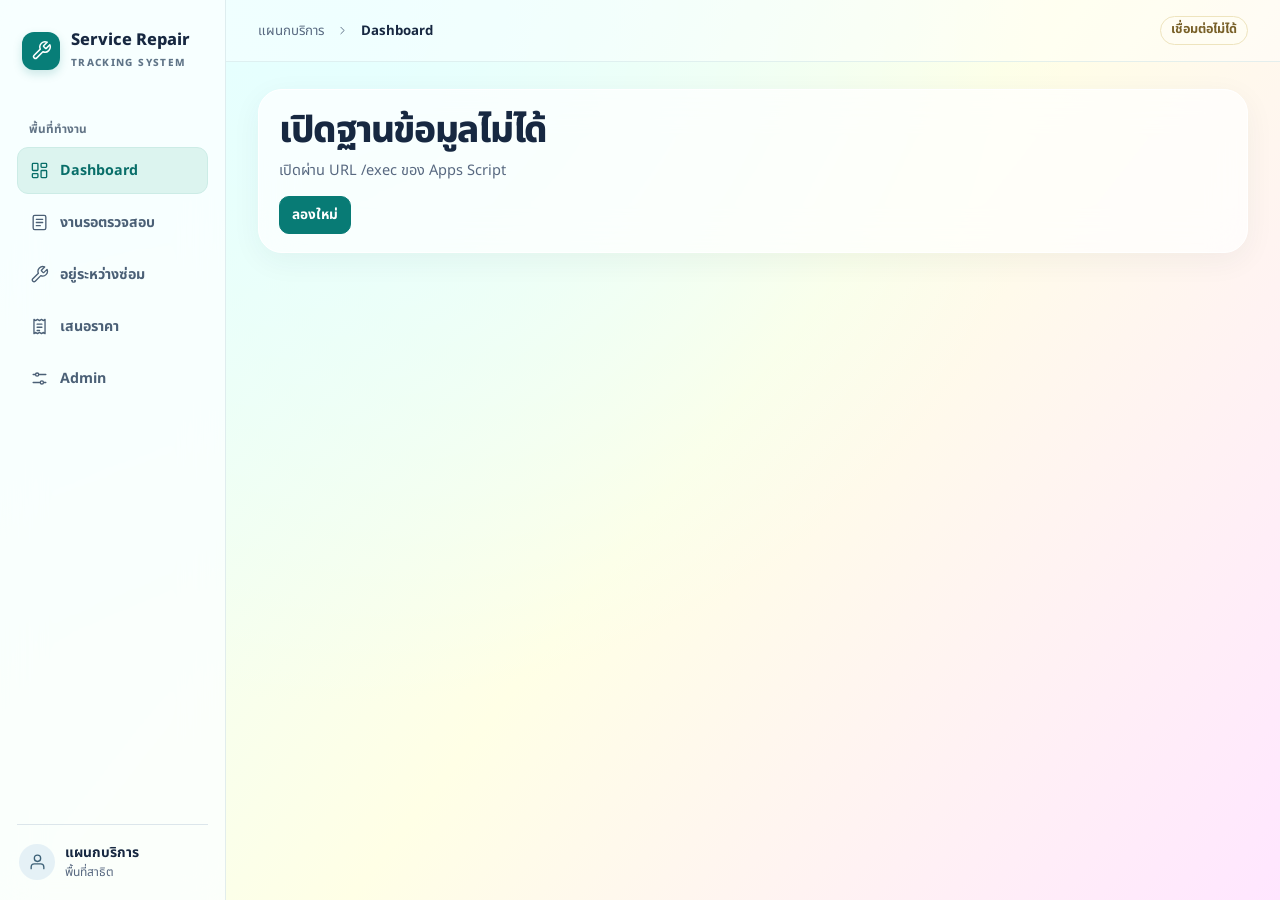
==== commit 7ebe7aed: "Add files via upload" ====
--- a/google-apps-script/Index.html
+++ b/google-apps-script/Index.html
@@ -253,6 +253,19 @@
 @media(max-width:430px){.record .quote-number-trigger{margin-inline-start:0;display:flex;width:fit-content}}
 .live-status .button{margin-top:14px}
 
+.portal-links{margin-top:16px;padding-top:15px;border-top:1px solid var(--line)}
+.portal-shortcuts{display:flex;flex-wrap:wrap;gap:8px;margin-bottom:14px}
+.portal-shortcuts a{margin:0;color:var(--teal-dark);justify-content:flex-start}
+.portal-shortcuts svg:last-child{width:14px}
+.portal-frame{display:block;width:100%;height:max(660px,calc(100dvh - 123px));border:0;border-radius:24px;background:transparent}
+@media(max-width:720px){
+  .portal-links{grid-area:3/1/4/-1;display:grid;grid-template-columns:repeat(2,minmax(0,1fr));gap:4px;margin:0;padding:4px 0 0}
+  .sidebar .portal-links a{justify-content:center;text-align:center}
+  .portal-frame{height:max(690px,calc(100dvh - 185px));border-radius:18px}
+  .portal-frame-products{min-height:760px}
+}
+@media(min-width:721px){.sidebar nav{overflow-y:auto}.side-footer{flex-shrink:0}}
+
 </style>
 </head>
 <body data-live-database="true">
@@ -267,6 +280,11 @@
         <a href="#quotations" data-route="quotations"><span data-icon="receipt"></span> เสนอราคา</a>
       </div>
       <a href="#admin" data-route="admin"><span data-icon="settings"></span> Admin</a>
+      <div class="portal-links" id="portal-links" hidden>
+        <div class="nav-label">ข้อมูลฝ่ายบริการ</div>
+        <a href="#products" data-route="products"><span data-icon="box"></span> ข้อมูลผลิตภัณฑ์</a>
+        <a href="#service-debtors" data-route="service-debtors"><span data-icon="receipt"></span> รายการลูกหนี้ Service</a>
+      </div>
     </nav>
     <div class="side-footer"><span class="avatar" data-icon="user"></span><span><strong>แผนกบริการ</strong><small>พื้นที่สาธิต</small></span></div>
   </aside>
@@ -277,6 +295,7 @@
         <button id="refresh-db" class="button compact" data-action="reload-live-data" hidden>โหลดข้อมูลใหม่</button></div>
     </header>
     <main id="app"></main>
+    <main id="portal-view" hidden></main>
   </div>
   <dialog id="dialog" aria-labelledby="dialog-title">
     <div class="dialog-head"><div><p class="eyebrow" id="dialog-kicker"></p><h2 id="dialog-title"></h2></div><button type="button" class="icon-button" id="dialog-close" aria-label="ปิด"><span data-icon="x"></span></button></div>
@@ -437,6 +456,7 @@
 const dialog = document.querySelector("#dialog");
 const dialogBody = document.querySelector("#dialog-body");
 const paths = {
+  box:'<path d="m12 3 8 4.5v9L12 21l-8-4.5v-9L12 3Zm0 9 8-4.5M12 12 4 7.5M12 12v9M8 5.25l8 4.5"/>',
   wrench:'<path d="M14.7 6.3a1 1 0 0 0 0 1.4l1.6 1.6a1 1 0 0 0 1.4 0l3.8-3.8a6 6 0 0 1-7.9 7.9l-7 7a2.1 2.1 0 0 1-3-3l7-7a6 6 0 0 1 7.9-7.9z"/>',
   layout:'<rect x="3" y="3" width="7" height="9" rx="1"/><rect x="14" y="3" width="7" height="5" rx="1"/><rect x="14" y="12" width="7" height="9" rx="1"/><rect x="3" y="16" width="7" height="5" rx="1"/>',
   settings:'<path d="M4 7h16M4 17h16"/><circle cx="9" cy="7" r="2" fill="white"/><circle cx="15" cy="17" r="2" fill="white"/>',
@@ -478,23 +498,64 @@
 const assignedEngineer = repair => assignedEngineerNames(repair).join(" · ") || "ยังไม่จ่ายงาน";
 const isAdmin = () => location.hash === "#admin";
 
+const portalModules = new Map([
+  ["products", { title:"ข้อมูลผลิตภัณฑ์", icon:"box", path:"ข้อมูลผลิตภัณฑ์/ข้อมูลผลิตภัณฑ์.html" }],
+  ["service-debtors", { title:"รายการลูกหนี้ Service", icon:"receipt", path:"รายการลูกหนี้ Service/index.html" }]
+]);
+const portalAvailable = () => !isLiveDatabase() || Boolean(document.body.dataset.scriptUrl);
+const portalFrames = new Map();
+
+function showPortalModule(route, module, host) {
+  if (!portalFrames.has(route)) {
+    const frame = document.createElement("iframe");
+    frame.className = "portal-frame portal-frame-" + route;
+    frame.title = module.title;
+    frame.addEventListener("load", () => {
+      const page = frame.contentDocument;
+      if (!page?.head || page.querySelector("#portal-theme")) return;
+      page.documentElement.classList.add("portal-module", "portal-" + route);
+      const theme = page.createElement("link");
+      theme.id = "portal-theme";
+      theme.rel = "stylesheet";
+      theme.href = new URL("portal-theme.css", document.baseURI).href;
+      page.head.append(theme);
+    });
+    frame.src = module.path.split("/").map(encodeURIComponent).join("/");
+    portalFrames.set(route, frame);
+    host.append(frame);
+  }
+  for (const [key, frame] of portalFrames) frame.hidden = key !== route;
+}
+
 function render() {
-  if (isLiveDatabase() && !state) return showLiveDatabaseStatus();
+  const portalEnabled = portalAvailable();
+  const requestedRoute = location.hash.slice(1);
+  const module = portalEnabled && portalModules.get(requestedRoute);
+  const portal = document.querySelector("#portal-view");
+  document.querySelector("#portal-links").hidden = !portalEnabled;
+  portal.hidden = !module;
+  app.hidden = Boolean(module);
+  document.querySelector("#source-status").hidden = Boolean(module);
+  document.querySelector("#refresh-db").hidden = Boolean(module) || !isLiveDatabase() || !state;
   const section = dashboardSection();
-  const canUseAdmin = !isLiveDatabase() || state.role === "ADMIN";
-  if (isLiveDatabase()) {
+  const canUseAdmin = !isLiveDatabase() || state?.role === "ADMIN";
+  if (isLiveDatabase() && state) {
     document.querySelector("#source-status").textContent = "Google Sheets";
-    document.querySelector("#refresh-db").hidden = false;
     document.querySelector(".side-footer small").textContent = "ข้อมูลจริง";
   }
-  const route = isAdmin() ? "admin" : section ? location.hash.slice(1) : "dashboard";
+  const route = module || section || isAdmin() ? requestedRoute : "dashboard";
   document.querySelectorAll("[data-route]").forEach(link => {
-    if (link.dataset.route === "admin") link.hidden = !canUseAdmin;
     if (link.dataset.route === route) link.setAttribute("aria-current", "page");
     else link.removeAttribute("aria-current");
   });
-  document.querySelector("#breadcrumb").textContent = isAdmin() ? "Admin" : section?.title || "Dashboard";
-  app.innerHTML = isAdmin() ? (canUseAdmin ? admin() : '<section class="panel"><h1>บัญชีนี้มีสิทธิ์ดูข้อมูล</h1></section>') : section ? repairIndex(section) : dashboard();
+  document.querySelector("#breadcrumb").textContent = module?.title || (isAdmin() ? "Admin" : section?.title || "Dashboard");
+  if (module) return showPortalModule(route, module, portal);
+  if (isLiveDatabase() && !state) return showLiveDatabaseStatus();
+  if (isAdmin() && canUseAdmin && !repairAdminUnlocked()) {
+    app.innerHTML = repairAdminLogin();
+    return;
+  }
+  app.innerHTML = isAdmin() ? (canUseAdmin ? admin() : '<section class="panel"><h1>บัญชีนี้มีสิทธิ์ดูข้อมูล</h1><p class="subtitle">การเปิดงานและบันทึกข้อมูลต้องใช้บัญชีที่ได้รับสิทธิ์ Admin</p></section>') : section ? repairIndex(section) : dashboard();
   if (isAdmin() && canUseAdmin) afterAdmin();
   else if (!isAdmin()) table();
 }
@@ -703,6 +764,9 @@
   ];
   const follow = active.filter(isSpecial).sort(byRisk);
   return '<header class="hero"><div><h1>ติดตามงานซ่อม</h1><p class="subtitle">ภาพรวมงานซ่อมทุกสถานะ แนวโน้มการรับแจ้ง และงานที่ต้องติดตาม</p></div></header>' +
+    (portalAvailable() ? '<nav class="portal-shortcuts" aria-label="ข้อมูลฝ่ายบริการ">' +
+      Array.from(portalModules, ([route, module]) =>
+        '<a class="button" href="#' + route + '">' + icon(module.icon) + esc(module.title) + icon("chevron") + '</a>').join("") + '</nav>' : "") +
     '<div class="dashboard-overview"><section class="panel dashboard-summary"><header class="section-head"><h2 class="icon-title">' + icon("briefcase") + ' สรุปงานซ่อม</h2></header>' +
     '<div class="metrics">' + metrics.map(([name, count, symbol, color, detail, flag]) =>
       '<button class="metric" data-metric="' + flag + '"><div class="metric-row"><span class="metric-label">' + name + '</span><span class="tile-icon ' + color + '">' + icon(symbol) + '</span></div><div class="metric-value"><strong>' + count + '</strong><span>งาน</span></div><small>' + detail + '</small></button>').join("") + '</div></section>' +
@@ -1142,9 +1206,9 @@
   '<p class="quote-image-status" id="quote-image-status" role="status"></p>' +
   '<div class="quote-image-preview" hidden><img alt="ตัวอย่างรูปใบเสนอราคา"></div>' +
   '<button type="button" class="button compact" data-action="clear-quote-image" hidden>นำรูปออก</button>' +
-  (canUploadQuoteToDrive() ? '<p class="subtitle">รูปจะถูกอัปโหลดไปยัง Google Drive เมื่อบันทึกใบเสนอราคา</p>' :
+  (isLiveDatabase() || canUploadQuoteToDrive() ? '<p class="subtitle">รูปจะถูกอัปโหลดไปยัง Google Drive เมื่อบันทึกใบเสนอราคา</p>' :
     '<p class="subtitle">โหมด Demo เก็บรูปในเบราว์เซอร์ ใช้ Web App ของ Apps Script สำหรับอัปโหลดไป Google Drive</p>') +
-  (canChooseQuoteFolder() && !canUploadQuoteToDrive() ? '<div class="quote-folder"><button type="button" class="button compact" data-action="choose-quote-folder">เลือกโฟลเดอร์เก็บรูป</button> <small id="quote-folder-status">' +
+  (!isLiveDatabase() && canChooseQuoteFolder() && !canUploadQuoteToDrive() ? '<div class="quote-folder"><button type="button" class="button compact" data-action="choose-quote-folder">เลือกโฟลเดอร์เก็บรูป</button> <small id="quote-folder-status">' +
     esc(quoteFolder ? quoteFolder.name + " / ปี / เดือน" : "รูปเก็บในเบราว์เซอร์ เลือกโฟลเดอร์เพื่อบันทึกสำเนาแยกตามปีและเดือน") + '</small></div>' : '') +
   '</div>';
 
@@ -1352,7 +1416,8 @@
         uploadId:quoteId, srn:quote.image_drive_srn || repair.srn,
         customer:quote.image_drive_customer || state.customers[repair.customer_id],
         date:R.bangkokDay(quote.quoted_at || quote.image_attached_at || R.today),
-        source:quote.image_data_url
+        source:quote.image_data_url,
+        adminToken:repairAdminSession?.token
       });
     });
     if (!/^[a-zA-Z0-9_-]+$/.test(image?.id || "") || typeof image?.path !== "string") throw new Error("Invalid Drive result");
@@ -1445,8 +1510,98 @@
 let liveError = "";
 let liveBusy = false;
 const liveRequests = new WeakMap();
-
-function callRepairServer(method, ...args) {
+let hostedRepairBridge;
+
+function configuredRepairScript() {
+  try {
+    const url = new URL(document.body.dataset.scriptUrl);
+    if (url.origin === "https://script.google.com" && /^\/macros\/s\/[\w-]+\/exec$/.test(url.pathname)) return url;
+  } catch { /* The Apps Script page and Demo do not need a separate connection. */ }
+  return null;
+}
+
+function isBridgeFrame(source, root) {
+  for (let depth = 0; source && source !== window && depth < 8; depth++) {
+    if (source === root) return true;
+    const parent = source.parent;
+    if (source === parent) break;
+    source = parent;
+  }
+  return false;
+}
+
+function connectHostedRepairBridge(url) {
+  if (location.origin === "null") throw new Error("กรุณาเปิดหน้านี้ผ่านเว็บไซต์เพื่อเชื่อมต่อ Google Sheets");
+  if (window.top !== window) throw new Error("กรุณาเปิดหน้าเว็บไซต์ในแท็บของเบราว์เซอร์โดยตรง");
+  const protocol = "service-repair-bridge-v1";
+  const nonce = crypto.randomUUID();
+  const frame = document.createElement("iframe");
+  frame.title = "เชื่อมต่อ Google Sheets";
+  frame.hidden = true;
+  url.search = new URLSearchParams({bridge:"1",origin:location.origin,nonce}).toString();
+  frame.src = url.href;
+  const pending = new Map();
+  let peer, peerOrigin, resolveReady, rejectReady;
+  const ready = new Promise((resolve,reject) => { resolveReady = resolve; rejectReady = reject; });
+  const readyTimer = setTimeout(() => disconnect(new Error("เชื่อมต่อ Google Sheets ไม่สำเร็จ กรุณาตรวจสิทธิ์บัญชี Google แล้วลองใหม่")),25_000);
+
+  function disconnect(error) {
+    clearTimeout(readyTimer);
+    window.removeEventListener("message",receive);
+    frame.remove();
+    hostedRepairBridge = undefined;
+    rejectReady(error);
+    for (const request of pending.values()) {
+      clearTimeout(request.timer);
+      request.reject(error);
+    }
+    pending.clear();
+  }
+
+  function receive(event) {
+    const message = event.data;
+    if (message?.protocol !== protocol || message.nonce !== nonce) return;
+    if (!peer) {
+      const googleFrame = /^https:\/\/(?:[a-z0-9-]+-)?script\.googleusercontent\.com$/.test(event.origin);
+      if (!googleFrame || message.type !== "ready" || !isBridgeFrame(event.source,frame.contentWindow)) return;
+      peer = event.source;
+      peerOrigin = event.origin;
+      clearTimeout(readyTimer);
+      resolveReady();
+      return;
+    }
+    if (event.source !== peer || event.origin !== peerOrigin || message.type !== "result") return;
+    const request = pending.get(message.id);
+    if (!request) return;
+    clearTimeout(request.timer);
+    pending.delete(message.id);
+    if (message.ok) request.resolve(message.value);
+    else request.reject(new Error(message.error || "เรียกข้อมูล Google Sheets ไม่สำเร็จ"));
+  }
+
+  window.addEventListener("message",receive);
+  document.body.append(frame);
+  return async (method,args) => {
+    await ready;
+    return new Promise((resolve,reject) => {
+      const id = crypto.randomUUID();
+      const timer = setTimeout(() => disconnect(new Error("Google Sheets ใช้เวลาตอบกลับนาน กรุณาลองใหม่")),60_000);
+      pending.set(id,{resolve,reject,timer});
+      try {
+        peer.postMessage({protocol,nonce,type:"call",id,method,args},peerOrigin);
+      } catch (error) {
+        disconnect(error);
+      }
+    });
+  };
+}
+
+async function callRepairServer(method, ...args) {
+  const script = configuredRepairScript();
+  if (script) {
+    hostedRepairBridge ||= connectHostedRepairBridge(script);
+    return hostedRepairBridge(method,args);
+  }
   return new Promise((resolve,reject) => {
     const bridge = window.google?.script?.run;
     if (!bridge) return reject(new Error("เปิดผ่าน URL /exec ของ Apps Script"));
@@ -1454,6 +1609,35 @@
   });
 }
 
+let repairAdminSession = null;
+
+function repairAdminUnlocked() {
+  return !isLiveDatabase() || Boolean(repairAdminSession?.expiresAt > Date.now());
+}
+
+function repairAdminLogin() {
+  return '<section class="panel live-status"><h1>เข้าสู่ Admin</h1>' +
+    '<form data-form="admin-login"><label class="field"><span>รหัส Admin</span>' +
+    '<input type="password" name="password" autocomplete="current-password" required></label>' +
+    formFooter("เข้าสู่ระบบ") + '</form></section>';
+}
+
+async function submitRepairAdminLogin(form,password) {
+  const button = form.querySelector('button[type="submit"]');
+  const error = form.querySelector(".error");
+  button.disabled = true;
+  error.hidden = true;
+  try {
+    repairAdminSession = await callRepairServer("unlockRepairAdmin",password);
+    if (isAdmin()) render();
+  } catch (failure) {
+    error.textContent = failure.message || "เข้าสู่ Admin ไม่สำเร็จ";
+    error.hidden = false;
+  } finally {
+    button.disabled = false;
+  }
+}
+
 function acceptLiveState(data) {
   if (!Array.isArray(data?.repairs) || !data.settings || !data.role) throw new Error("ข้อมูลที่ได้รับจาก Google Sheets ไม่ครบ");
   state = { ...data, statuses:{...R.statuses,...data.statuses} };
@@ -1462,8 +1646,12 @@
 function showLiveDatabaseStatus() {
   const source = document.querySelector("#source-status");
   source.textContent = liveError ? "เชื่อมต่อไม่ได้" : "กำลังโหลด Google Sheets";
+  const script = configuredRepairScript();
+  if (script) script.searchParams.set("authorize","1");
+  const authorize = script ? '<a class="button" href="' + esc(script.href) + '" target="_blank" rel="noopener noreferrer">ตรวจสิทธิ์บัญชี Google</a>' : "";
   app.innerHTML = '<section class="panel live-status"><h1>' + (liveError ? "เปิดฐานข้อมูลไม่ได้" : "กำลังโหลดข้อมูลจาก Google Sheets") + '</h1>' +
-    (liveError ? '<p class="subtitle">' + esc(liveError) + '</p><button class="button primary" data-action="reload-live-data">ลองใหม่</button>' : '') + '</section>';
+    (liveError ? '<p class="subtitle">' + esc(liveError) + '</p><div class="data-actions"><button class="button primary" data-action="reload-live-data">ลองใหม่</button>' +
+      authorize + '</div>' : '') + '</section>';
 }
 
 async function loadLiveDatabase() {
@@ -1484,6 +1672,11 @@
 
 async function saveLiveForm(form, values) {
   const error = form.querySelector(".error");
+  if (!repairAdminUnlocked()) {
+    error.textContent = "กรุณากรอกรหัสในหน้า Admin แล้วลองบันทึกอีกครั้ง";
+    error.hidden = false;
+    return;
+  }
   if (liveBusy) {
     error.textContent = "กำลังบันทึกคำขอก่อนหน้า";
     error.hidden = false;
@@ -1506,7 +1699,7 @@
   error.hidden = true;
   notify("กำลังบันทึกลง Google Sheets…");
   try {
-    const saved = await callRepairServer("saveRepairDatabase",{operation,repairId,updatedAt,quoteId,values,requestId:request.requestId});
+    const saved = await callRepairServer("saveRepairDatabase",{operation,repairId,updatedAt,quoteId,values,requestId:request.requestId,adminToken:repairAdminSession.token});
     acceptLiveState(saved);
     if (form.isConnected) {
       if (kind === "repair") showSavedAdminRepair(values.srn);
@@ -1517,7 +1710,13 @@
     } else if (!document.querySelector("main form")) render();
     notify(kind === "reopen" ? "เปิดงานอีกครั้งแล้ว" : "บันทึกลง Google Sheets แล้ว");
   } catch (failure) {
-    const message = failure.message || "บันทึกลง Google Sheets ไม่สำเร็จ";
+    const expired = failure.message?.includes("[ADMIN_SESSION]");
+    if (expired) repairAdminSession = null;
+    const message = expired ? "กรุณากรอกรหัส Admin อีกครั้ง" : failure.message || "บันทึกลง Google Sheets ไม่สำเร็จ";
+    if (expired && isAdmin()) {
+      if (dialog.open) dialog.close();
+      render();
+    }
     if (form.isConnected) {
       error.textContent = message;
       error.hidden = false;
@@ -1932,6 +2131,7 @@
   if (!form.dataset.form) return;
   event.preventDefault();
   if (!form.isConnected) return;
+  if (form.dataset.form === "admin-login") return submitRepairAdminLogin(form,new FormData(form).get("password"));
   const error = form.querySelector(".error");
   const values = Object.fromEntries([...new FormData(form)]
     .filter(([,value]) => typeof value === "string")
